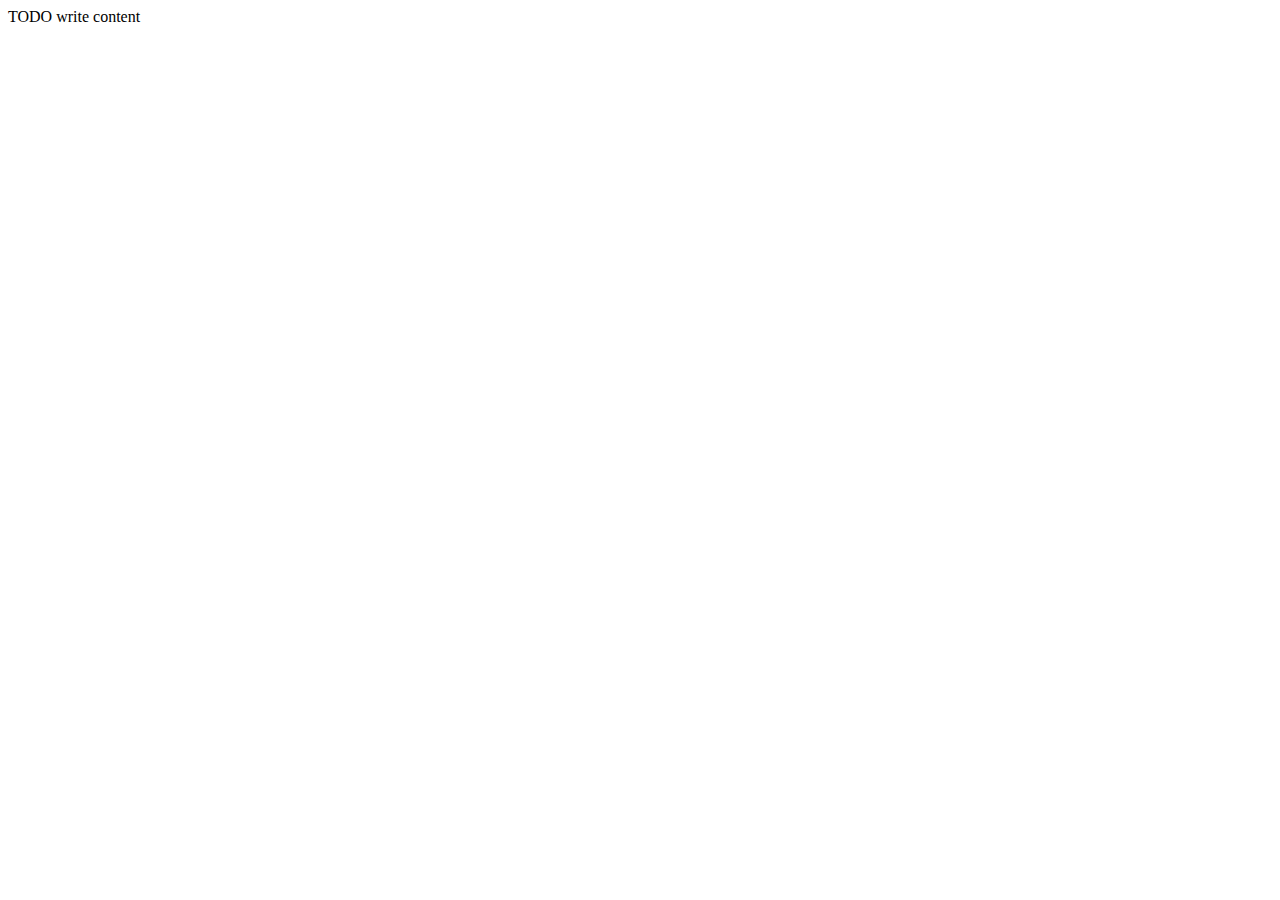
==== web/index.html @ 9f18c5f5 "Initial commit" ====
<!DOCTYPE html>
<!--
To change this license header, choose License Headers in Project Properties.
To change this template file, choose Tools | Templates
and open the template in the editor.
-->
<html>
    <head>
        <title>TODO supply a title</title>
        <meta charset="UTF-8">
        <meta name="viewport" content="width=device-width, initial-scale=1.0">
    </head>
    <body>
        <div>TODO write content</div>
    </body>
</html>
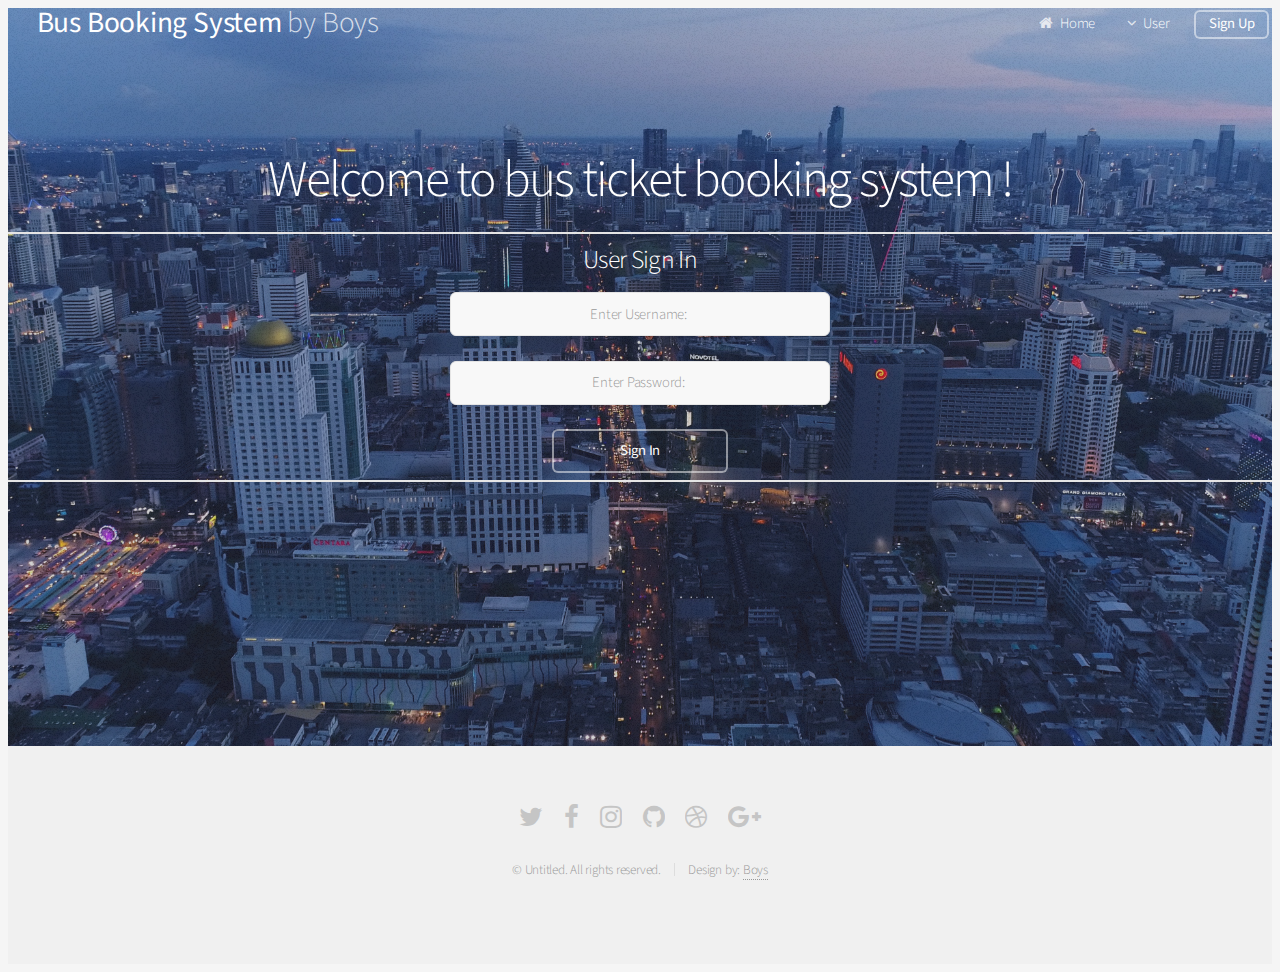
==== commit 1be0ab76: "+ login utk user and admin" ====
--- a/web/index.html
+++ b/web/index.html
@@ -1,16 +1,79 @@
-<!DOCTYPE html>
-<!--
-To change this license header, choose License Headers in Project Properties.
-To change this template file, choose Tools | Templates
-and open the template in the editor.
--->
+
 <html>
-    <head>
-        <title>TODO supply a title</title>
-        <meta charset="UTF-8">
-        <meta name="viewport" content="width=device-width, initial-scale=1.0">
-    </head>
-    <body>
-        <div>TODO write content</div>
-    </body>
+	<head>
+		<title>Bus Ticket Online</title>
+		<meta charset="utf-8" />
+		<meta name="viewport" content="width=device-width, initial-scale=1" />
+		<!--[if lte IE 8]><script src="alpha/js/ie/html5shiv.js"></script><![endif]-->
+		<link rel="stylesheet" href="alpha/css/main.css" />
+		<!--[if lte IE 8]><link rel="stylesheet" href="alpha/css/ie8.css" /><![endif]-->
+	</head>
+	<body class="landing">
+		<div id="page-wrapper">
+
+			<!-- Header -->
+				<header id="header" class="alt">
+					<h1><a href="index.html">Bus Booking System</a> by Boys</h1>
+					<nav id="nav">
+						<ul>
+							<li><a class="icon fa-home" href="index.html">Home</a></li>
+							<li>
+								<a href="#" class="icon fa-angle-down">User</a>
+								<ul>
+									<li><a href="index.html">User</a></li>
+									<li><a href="AdminHomePage.jsp">Admin</a></li>
+								</ul>
+							</li>
+							<li><a href="UserSignUp.html" class="button">Sign Up</a></li>
+						</ul>
+					</nav>
+				</header>
+
+			<!-- Banner -->
+				<section id="banner">
+					<h2>Welcome to bus ticket booking system !</h2>
+					<hr>
+						<h3>User Sign In</h3>
+						<form method="post" action="UserLogin">
+							<div>
+								<div>
+									<input type="text" name="username" id="username" value="" placeholder="Enter Username: " />
+								</div>
+								<br>
+								<div>
+									<input type="password" name="password" id="password" value="" placeholder="Enter Password: " />
+								</div>
+								<div>
+								<br>
+								<input type="submit" class="button" value="Sign In"/>
+								</div>
+							</div>
+						</form>
+					<hr>
+				</section>
+			<!-- Footer -->
+				<footer id="footer">
+					<ul class="icons">
+						<li><a href="#" class="icon fa-twitter"><span class="label">Twitter</span></a></li>
+						<li><a href="#" class="icon fa-facebook"><span class="label">Facebook</span></a></li>
+						<li><a href="#" class="icon fa-instagram"><span class="label">Instagram</span></a></li>
+						<li><a href="#" class="icon fa-github"><span class="label">Github</span></a></li>
+						<li><a href="#" class="icon fa-dribbble"><span class="label">Dribbble</span></a></li>
+						<li><a href="#" class="icon fa-google-plus"><span class="label">Google+</span></a></li>
+					</ul>
+					<ul class="copyright">
+						<li>&copy; Untitled. All rights reserved.</li><li>Design by: <a href="HomePage.html">Boys</a></li>
+					</ul>
+				</footer>
+		<!-- Scripts -->
+			<script src="alpha/js/jquery.min.js"></script>
+			<script src="alpha/js/jquery.dropotron.min.js"></script>
+			<script src="alpha/js/jquery.scrollgress.min.js"></script>
+			<script src="alpha/js/skel.min.js"></script>
+			<script src="alpha/js/util.js"></script>
+			<!--[if lte IE 8]><script src="assets/js/ie/respond.min.js"></script><![endif]-->
+			<script src="alpha/js/main.js"></script>
+
+	</body>
 </html>
+
--- a/web/alpha/css/main.css
+++ b/web/alpha/css/main.css
@@ -0,0 +1,3838 @@
+@import url("font-awesome.min.css");
+@import url("https://fonts.googleapis.com/css?family=Source+Sans+Pro:300,400,300italic,400italic");
+
+/*
+	Alpha by HTML5 UP
+	html5up.net | @ajlkn
+	Free for personal and commercial use under the CCA 3.0 license (html5up.net/license)
+*/
+
+.button1{
+    color:#FFFFFF;
+    height:40px;
+    line-height:40px;
+    text-align:center;
+    font-size:14px;
+    display:inline-block;
+    margin:0px 5px 10px 5px;
+    padding:0px 20px 0px 20px;
+}
+.button-round{border-radius:40px; padding-bottom:38px;}
+.button-light{background-color:#7f8c8d; border:solid 2px #7f8c8d;}
+.button-light-3d{border:none!important; border-bottom:solid 5px #5b6667!important; padding:0px 22px;}
+
+.icad {
+border-collapse: collapse;
+margin:0 auto;
+font-family: "Lato","sans-serif";
+width: 100%;}
+
+.icadtd {
+border: solid #fff;				/* added border color inside the border attribute */
+text-align: center;
+width: 10em;
+border-width: 0.2em;				/* added border width as a separate attribute */
+padding: 1em; 			}
+
+
+.icadth {
+border: 0.2em solid;				/* added border width inside the border attribute */
+text-align: center;
+width: 10em;
+padding: 1em;
+border-color: #fff;
+background-color: #e8503a;
+color: white;	}		/* added border color as a separate attribute */
+
+
+.icadtr {
+height: 1em;	}
+
+table tr:nth-child(even) {		      /* added all even rows a #eee color  */
+       background-color: #eee;		}
+
+table tr:nth-child(odd) {		     /* added all odd rows a #fff color  */
+background-color:#fff;		}
+
+/* Reset */
+
+	html, body, div, span, applet, object, iframe, h1, h2, h4, h5, h6, p, blockquote, pre, a, abbr, acronym, address, big, cite, code, del, dfn, em, img, ins, kbd, q, s, samp, small, strike, strong, sub, sup, tt, var, b, u, i, center, dl, dt, dd, ol, ul, li, fieldset, form, label, legend, , caption, tbody, tfoot, thead, tr, th, td, article, aside, canvas, details, embed, figure, figcaption, footer, header, hgroup, menu, nav, output, ruby, section, summary, time, mark, audio, video {
+		margin: 0;
+		padding: 0;
+		border: 0;
+		font-size: 100%;
+		font: inherit;
+		vertical-align: baseline;
+
+	}
+
+
+	article, aside, details, figcaption, figure, footer, header, hgroup, menu, nav, section {
+		display: block;
+	}
+
+	body {
+		line-height: 1;
+	}
+
+	ol, ul {
+		list-style: none;
+	}
+
+	blockquote, q {
+		quotes: none;
+	}
+
+	blockquote:before, blockquote:after, q:before, q:after {
+		content: '';
+		content: none;
+	}
+
+	table {
+		border-collapse: collapse;
+		border-spacing: 0;
+	}
+
+	body {
+		-webkit-text-size-adjust: none;
+	}
+
+/* Box Model */
+
+	*, *:before, *:after {
+		-moz-box-sizing: border-box;
+		-webkit-box-sizing: border-box;
+		box-sizing: border-box;
+	}
+
+/* Containers */
+
+	.icad-container form,
+	.icad-container form div {
+		display: inline-block;
+	}
+
+
+	.container {
+		margin-left: auto;
+		margin-right: auto;
+	}
+
+	.container.\31 25\25 {
+		width: 100%;
+		max-width: 75em;
+		min-width: 60em;
+	}
+
+	.container.\37 5\25 {
+		width: 45em;
+	}
+
+	.container.\35 0\25 {
+		width: 30em;
+	}
+
+	.container.\32 5\25 {
+		width: 15em;
+	}
+
+	.container {
+		width: 60em;
+	}
+
+	@media screen and (max-width: 1680px) {
+
+		.container.\31 25\25 {
+			width: 100%;
+			max-width: 75em;
+			min-width: 60em;
+		}
+
+		.container.\37 5\25 {
+			width: 45em;
+		}
+
+		.container.\35 0\25 {
+			width: 30em;
+		}
+
+		.container.\32 5\25 {
+			width: 15em;
+		}
+
+		.container {
+			width: 60em;
+		}
+
+	}
+
+	@media screen and (max-width: 1280px) {
+
+		.container.\31 25\25 {
+			width: 100%;
+			max-width: 75em;
+			min-width: 60em;
+		}
+
+		.container.\37 5\25 {
+			width: 45em;
+		}
+
+		.container.\35 0\25 {
+			width: 30em;
+		}
+
+		.container.\32 5\25 {
+			width: 15em;
+		}
+
+		.container {
+			width: 60em;
+		}
+
+	}
+
+	@media screen and (max-width: 980px) {
+
+		.container.\31 25\25 {
+			width: 100%;
+			max-width: 112.5%;
+			min-width: 90%;
+		}
+
+		.container.\37 5\25 {
+			width: 67.5%;
+		}
+
+		.container.\35 0\25 {
+			width: 45%;
+		}
+
+		.container.\32 5\25 {
+			width: 22.5%;
+		}
+
+		.container {
+			width: 90%;
+		}
+
+	}
+
+	@media screen and (max-width: 840px) {
+
+		.container.\31 25\25 {
+			width: 100%;
+			max-width: 112.5%;
+			min-width: 90%;
+		}
+
+		.container.\37 5\25 {
+			width: 67.5%;
+		}
+
+		.container.\35 0\25 {
+			width: 45%;
+		}
+
+		.container.\32 5\25 {
+			width: 22.5%;
+		}
+
+		.container {
+			width: 90% !important;
+		}
+
+	}
+
+	@media screen and (max-width: 736px) {
+
+		.container.\31 25\25 {
+			width: 100%;
+			max-width: 125%;
+			min-width: 100%;
+		}
+
+		.container.\37 5\25 {
+			width: 75%;
+		}
+
+		.container.\35 0\25 {
+			width: 50%;
+		}
+
+		.container.\32 5\25 {
+			width: 25%;
+		}
+
+		.container {
+			width: 100% !important;
+		}
+
+	}
+
+	@media screen and (max-width: 480px) {
+
+		.container.\31 25\25 {
+			width: 100%;
+			max-width: 125%;
+			min-width: 100%;
+		}
+
+		.container.\37 5\25 {
+			width: 75%;
+		}
+
+		.container.\35 0\25 {
+			width: 50%;
+		}
+
+		.container.\32 5\25 {
+			width: 25%;
+		}
+
+		.container {
+			width: 100% !important;
+		}
+
+	}
+
+/* Grid */
+
+	.row {
+		border-bottom: solid 1px transparent;
+		-moz-box-sizing: border-box;
+		-webkit-box-sizing: border-box;
+		box-sizing: border-box;
+	}
+
+	.row > * {
+		float: left;
+		-moz-box-sizing: border-box;
+		-webkit-box-sizing: border-box;
+		box-sizing: border-box;
+	}
+
+	.row:after, .row:before {
+		content: '';
+		display: block;
+		clear: both;
+		height: 0;
+	}
+
+	.row.uniform > * > :first-child {
+		margin-top: 0;
+	}
+
+	.row.uniform > * > :last-child {
+		margin-bottom: 0;
+	}
+
+	.row.\30 \25 > * {
+		padding: 0 0 0 0em;
+	}
+
+	.row.\30 \25 {
+		margin: 0 0 -1px 0em;
+	}
+
+	.row.uniform.\30 \25 > * {
+		padding: 0em 0 0 0em;
+	}
+
+	.row.uniform.\30 \25 {
+		margin: 0em 0 -1px 0em;
+	}
+
+	.row > * {
+		padding: 0 0 0 2em;
+	}
+
+	.row {
+		margin: 0 0 -1px -2em;
+	}
+
+	.row.uniform > * {
+		padding: 2em 0 0 2em;
+	}
+
+	.row.uniform {
+		margin: -2em 0 -1px -2em;
+	}
+
+	.row.\32 00\25 > * {
+		padding: 0 0 0 4em;
+	}
+
+	.row.\32 00\25 {
+		margin: 0 0 -1px -4em;
+	}
+
+	.row.uniform.\32 00\25 > * {
+		padding: 4em 0 0 4em;
+	}
+
+	.row.uniform.\32 00\25 {
+		margin: -4em 0 -1px -4em;
+	}
+
+	.row.\31 50\25 > * {
+		padding: 0 0 0 3em;
+	}
+
+	.row.\31 50\25 {
+		margin: 0 0 -1px -3em;
+	}
+
+	.row.uniform.\31 50\25 > * {
+		padding: 3em 0 0 3em;
+	}
+
+	.row.uniform.\31 50\25 {
+		margin: -3em 0 -1px -3em;
+	}
+
+	.row.\35 0\25 > * {
+		padding: 0 0 0 1em;
+	}
+
+	.row.\35 0\25 {
+		margin: 0 0 -1px -1em;
+	}
+
+	.row.uniform.\35 0\25 > * {
+		padding: 1em 0 0 1em;
+	}
+
+	.row.uniform.\35 0\25 {
+		margin: -1em 0 -1px -1em;
+	}
+
+	.row.\32 5\25 > * {
+		padding: 0 0 0 0.5em;
+	}
+
+	.row.\32 5\25 {
+		margin: 0 0 -1px -0.5em;
+	}
+
+	.row.uniform.\32 5\25 > * {
+		padding: 0.5em 0 0 0.5em;
+	}
+
+	.row.uniform.\32 5\25 {
+		margin: -0.5em 0 -1px -0.5em;
+	}
+
+	.\31 2u, .\31 2u\24 {
+		width: 100%;
+		clear: none;
+		margin-left: 0;
+	}
+
+	.\31 1u, .\31 1u\24 {
+		width: 91.6666666667%;
+		clear: none;
+		margin-left: 0;
+	}
+
+	.\31 0u, .\31 0u\24 {
+		width: 83.3333333333%;
+		clear: none;
+		margin-left: 0;
+	}
+
+	.\39 u, .\39 u\24 {
+		width: 75%;
+		clear: none;
+		margin-left: 0;
+	}
+
+	.\38 u, .\38 u\24 {
+		width: 66.6666666667%;
+		clear: none;
+		margin-left: 0;
+	}
+
+	.\37 u, .\37 u\24 {
+		width: 58.3333333333%;
+		clear: none;
+		margin-left: 0;
+	}
+
+	.\36 u, .\36 u\24 {
+		width: 50%;
+		clear: none;
+		margin-left: 0;
+	}
+
+	.\35 u, .\35 u\24 {
+		width: 41.6666666667%;
+		clear: none;
+		margin-left: 0;
+	}
+
+	.\34 u, .\34 u\24 {
+		width: 33.3333333333%;
+		clear: none;
+		margin-left: 0;
+	}
+
+	.\33 u, .\33 u\24 {
+		width: 25%;
+		clear: none;
+		margin-left: 0;
+	}
+
+	.\32 u, .\32 u\24 {
+		width: 16.6666666667%;
+		clear: none;
+		margin-left: 0;
+	}
+
+	.\31 u, .\31 u\24 {
+		width: 8.3333333333%;
+		clear: none;
+		margin-left: 0;
+	}
+
+	.\31 2u\24 + *,
+	.\31 1u\24 + *,
+	.\31 0u\24 + *,
+	.\39 u\24 + *,
+	.\38 u\24 + *,
+	.\37 u\24 + *,
+	.\36 u\24 + *,
+	.\35 u\24 + *,
+	.\34 u\24 + *,
+	.\33 u\24 + *,
+	.\32 u\24 + *,
+	.\31 u\24 + * {
+		clear: left;
+	}
+
+	.\-11u {
+		margin-left: 91.66667%;
+	}
+
+	.\-10u {
+		margin-left: 83.33333%;
+	}
+
+	.\-9u {
+		margin-left: 75%;
+	}
+
+	.\-8u {
+		margin-left: 66.66667%;
+	}
+
+	.\-7u {
+		margin-left: 58.33333%;
+	}
+
+	.\-6u {
+		margin-left: 50%;
+	}
+
+	.\-5u {
+		margin-left: 41.66667%;
+	}
+
+	.\-4u {
+		margin-left: 33.33333%;
+	}
+
+	.\-3u {
+		margin-left: 25%;
+	}
+
+	.\-2u {
+		margin-left: 16.66667%;
+	}
+
+	.\-1u {
+		margin-left: 8.33333%;
+	}
+
+	@media screen and (max-width: 1680px) {
+
+		.row > * {
+			padding: 0 0 0 2em;
+		}
+
+		.row {
+			margin: 0 0 -1px -2em;
+		}
+
+		.row.uniform > * {
+			padding: 2em 0 0 2em;
+		}
+
+		.row.uniform {
+			margin: -2em 0 -1px -2em;
+		}
+
+		.row.\32 00\25 > * {
+			padding: 0 0 0 4em;
+		}
+
+		.row.\32 00\25 {
+			margin: 0 0 -1px -4em;
+		}
+
+		.row.uniform.\32 00\25 > * {
+			padding: 4em 0 0 4em;
+		}
+
+		.row.uniform.\32 00\25 {
+			margin: -4em 0 -1px -4em;
+		}
+
+		.row.\31 50\25 > * {
+			padding: 0 0 0 3em;
+		}
+
+		.row.\31 50\25 {
+			margin: 0 0 -1px -3em;
+		}
+
+		.row.uniform.\31 50\25 > * {
+			padding: 3em 0 0 3em;
+		}
+
+		.row.uniform.\31 50\25 {
+			margin: -3em 0 -1px -3em;
+		}
+
+		.row.\35 0\25 > * {
+			padding: 0 0 0 1em;
+		}
+
+		.row.\35 0\25 {
+			margin: 0 0 -1px -1em;
+		}
+
+		.row.uniform.\35 0\25 > * {
+			padding: 1em 0 0 1em;
+		}
+
+		.row.uniform.\35 0\25 {
+			margin: -1em 0 -1px -1em;
+		}
+
+		.row.\32 5\25 > * {
+			padding: 0 0 0 0.5em;
+		}
+
+		.row.\32 5\25 {
+			margin: 0 0 -1px -0.5em;
+		}
+
+		.row.uniform.\32 5\25 > * {
+			padding: 0.5em 0 0 0.5em;
+		}
+
+		.row.uniform.\32 5\25 {
+			margin: -0.5em 0 -1px -0.5em;
+		}
+
+		.\31 2u\28wide\29, .\31 2u\24\28wide\29 {
+			width: 100%;
+			clear: none;
+			margin-left: 0;
+		}
+
+		.\31 1u\28wide\29, .\31 1u\24\28wide\29 {
+			width: 91.6666666667%;
+			clear: none;
+			margin-left: 0;
+		}
+
+		.\31 0u\28wide\29, .\31 0u\24\28wide\29 {
+			width: 83.3333333333%;
+			clear: none;
+			margin-left: 0;
+		}
+
+		.\39 u\28wide\29, .\39 u\24\28wide\29 {
+			width: 75%;
+			clear: none;
+			margin-left: 0;
+		}
+
+		.\38 u\28wide\29, .\38 u\24\28wide\29 {
+			width: 66.6666666667%;
+			clear: none;
+			margin-left: 0;
+		}
+
+		.\37 u\28wide\29, .\37 u\24\28wide\29 {
+			width: 58.3333333333%;
+			clear: none;
+			margin-left: 0;
+		}
+
+		.\36 u\28wide\29, .\36 u\24\28wide\29 {
+			width: 50%;
+			clear: none;
+			margin-left: 0;
+		}
+
+		.\35 u\28wide\29, .\35 u\24\28wide\29 {
+			width: 41.6666666667%;
+			clear: none;
+			margin-left: 0;
+		}
+
+		.\34 u\28wide\29, .\34 u\24\28wide\29 {
+			width: 33.3333333333%;
+			clear: none;
+			margin-left: 0;
+		}
+
+		.\33 u\28wide\29, .\33 u\24\28wide\29 {
+			width: 25%;
+			clear: none;
+			margin-left: 0;
+		}
+
+		.\32 u\28wide\29, .\32 u\24\28wide\29 {
+			width: 16.6666666667%;
+			clear: none;
+			margin-left: 0;
+		}
+
+		.\31 u\28wide\29, .\31 u\24\28wide\29 {
+			width: 8.3333333333%;
+			clear: none;
+			margin-left: 0;
+		}
+
+		.\31 2u\24\28wide\29 + *,
+		.\31 1u\24\28wide\29 + *,
+		.\31 0u\24\28wide\29 + *,
+		.\39 u\24\28wide\29 + *,
+		.\38 u\24\28wide\29 + *,
+		.\37 u\24\28wide\29 + *,
+		.\36 u\24\28wide\29 + *,
+		.\35 u\24\28wide\29 + *,
+		.\34 u\24\28wide\29 + *,
+		.\33 u\24\28wide\29 + *,
+		.\32 u\24\28wide\29 + *,
+		.\31 u\24\28wide\29 + * {
+			clear: left;
+		}
+
+		.\-11u\28wide\29 {
+			margin-left: 91.66667%;
+		}
+
+		.\-10u\28wide\29 {
+			margin-left: 83.33333%;
+		}
+
+		.\-9u\28wide\29 {
+			margin-left: 75%;
+		}
+
+		.\-8u\28wide\29 {
+			margin-left: 66.66667%;
+		}
+
+		.\-7u\28wide\29 {
+			margin-left: 58.33333%;
+		}
+
+		.\-6u\28wide\29 {
+			margin-left: 50%;
+		}
+
+		.\-5u\28wide\29 {
+			margin-left: 41.66667%;
+		}
+
+		.\-4u\28wide\29 {
+			margin-left: 33.33333%;
+		}
+
+		.\-3u\28wide\29 {
+			margin-left: 25%;
+		}
+
+		.\-2u\28wide\29 {
+			margin-left: 16.66667%;
+		}
+
+		.\-1u\28wide\29 {
+			margin-left: 8.33333%;
+		}
+
+	}
+
+	@media screen and (max-width: 1280px) {
+
+		.row > * {
+			padding: 0 0 0 2em;
+		}
+
+		.row {
+			margin: 0 0 -1px -2em;
+		}
+
+		.row.uniform > * {
+			padding: 2em 0 0 2em;
+		}
+
+		.row.uniform {
+			margin: -2em 0 -1px -2em;
+		}
+
+		.row.\32 00\25 > * {
+			padding: 0 0 0 4em;
+		}
+
+		.row.\32 00\25 {
+			margin: 0 0 -1px -4em;
+		}
+
+		.row.uniform.\32 00\25 > * {
+			padding: 4em 0 0 4em;
+		}
+
+		.row.uniform.\32 00\25 {
+			margin: -4em 0 -1px -4em;
+		}
+
+		.row.\31 50\25 > * {
+			padding: 0 0 0 3em;
+		}
+
+		.row.\31 50\25 {
+			margin: 0 0 -1px -3em;
+		}
+
+		.row.uniform.\31 50\25 > * {
+			padding: 3em 0 0 3em;
+		}
+
+		.row.uniform.\31 50\25 {
+			margin: -3em 0 -1px -3em;
+		}
+
+		.row.\35 0\25 > * {
+			padding: 0 0 0 1em;
+		}
+
+		.row.\35 0\25 {
+			margin: 0 0 -1px -1em;
+		}
+
+		.row.uniform.\35 0\25 > * {
+			padding: 1em 0 0 1em;
+		}
+
+		.row.uniform.\35 0\25 {
+			margin: -1em 0 -1px -1em;
+		}
+
+		.row.\32 5\25 > * {
+			padding: 0 0 0 0.5em;
+		}
+
+		.row.\32 5\25 {
+			margin: 0 0 -1px -0.5em;
+		}
+
+		.row.uniform.\32 5\25 > * {
+			padding: 0.5em 0 0 0.5em;
+		}
+
+		.row.uniform.\32 5\25 {
+			margin: -0.5em 0 -1px -0.5em;
+		}
+
+		.\31 2u\28normal\29, .\31 2u\24\28normal\29 {
+			width: 100%;
+			clear: none;
+			margin-left: 0;
+		}
+
+		.\31 1u\28normal\29, .\31 1u\24\28normal\29 {
+			width: 91.6666666667%;
+			clear: none;
+			margin-left: 0;
+		}
+
+		.\31 0u\28normal\29, .\31 0u\24\28normal\29 {
+			width: 83.3333333333%;
+			clear: none;
+			margin-left: 0;
+		}
+
+		.\39 u\28normal\29, .\39 u\24\28normal\29 {
+			width: 75%;
+			clear: none;
+			margin-left: 0;
+		}
+
+		.\38 u\28normal\29, .\38 u\24\28normal\29 {
+			width: 66.6666666667%;
+			clear: none;
+			margin-left: 0;
+		}
+
+		.\37 u\28normal\29, .\37 u\24\28normal\29 {
+			width: 58.3333333333%;
+			clear: none;
+			margin-left: 0;
+		}
+
+		.\36 u\28normal\29, .\36 u\24\28normal\29 {
+			width: 50%;
+			clear: none;
+			margin-left: 0;
+		}
+
+		.\35 u\28normal\29, .\35 u\24\28normal\29 {
+			width: 41.6666666667%;
+			clear: none;
+			margin-left: 0;
+		}
+
+		.\34 u\28normal\29, .\34 u\24\28normal\29 {
+			width: 33.3333333333%;
+			clear: none;
+			margin-left: 0;
+		}
+
+		.\33 u\28normal\29, .\33 u\24\28normal\29 {
+			width: 25%;
+			clear: none;
+			margin-left: 0;
+		}
+
+		.\32 u\28normal\29, .\32 u\24\28normal\29 {
+			width: 16.6666666667%;
+			clear: none;
+			margin-left: 0;
+		}
+
+		.\31 u\28normal\29, .\31 u\24\28normal\29 {
+			width: 8.3333333333%;
+			clear: none;
+			margin-left: 0;
+		}
+
+		.\31 2u\24\28normal\29 + *,
+		.\31 1u\24\28normal\29 + *,
+		.\31 0u\24\28normal\29 + *,
+		.\39 u\24\28normal\29 + *,
+		.\38 u\24\28normal\29 + *,
+		.\37 u\24\28normal\29 + *,
+		.\36 u\24\28normal\29 + *,
+		.\35 u\24\28normal\29 + *,
+		.\34 u\24\28normal\29 + *,
+		.\33 u\24\28normal\29 + *,
+		.\32 u\24\28normal\29 + *,
+		.\31 u\24\28normal\29 + * {
+			clear: left;
+		}
+
+		.\-11u\28normal\29 {
+			margin-left: 91.66667%;
+		}
+
+		.\-10u\28normal\29 {
+			margin-left: 83.33333%;
+		}
+
+		.\-9u\28normal\29 {
+			margin-left: 75%;
+		}
+
+		.\-8u\28normal\29 {
+			margin-left: 66.66667%;
+		}
+
+		.\-7u\28normal\29 {
+			margin-left: 58.33333%;
+		}
+
+		.\-6u\28normal\29 {
+			margin-left: 50%;
+		}
+
+		.\-5u\28normal\29 {
+			margin-left: 41.66667%;
+		}
+
+		.\-4u\28normal\29 {
+			margin-left: 33.33333%;
+		}
+
+		.\-3u\28normal\29 {
+			margin-left: 25%;
+		}
+
+		.\-2u\28normal\29 {
+			margin-left: 16.66667%;
+		}
+
+		.\-1u\28normal\29 {
+			margin-left: 8.33333%;
+		}
+
+	}
+
+	@media screen and (max-width: 980px) {
+
+		.row > * {
+			padding: 0 0 0 2em;
+		}
+
+		.row {
+			margin: 0 0 -1px -2em;
+		}
+
+		.row.uniform > * {
+			padding: 2em 0 0 2em;
+		}
+
+		.row.uniform {
+			margin: -2em 0 -1px -2em;
+		}
+
+		.row.\32 00\25 > * {
+			padding: 0 0 0 4em;
+		}
+
+		.row.\32 00\25 {
+			margin: 0 0 -1px -4em;
+		}
+
+		.row.uniform.\32 00\25 > * {
+			padding: 4em 0 0 4em;
+		}
+
+		.row.uniform.\32 00\25 {
+			margin: -4em 0 -1px -4em;
+		}
+
+		.row.\31 50\25 > * {
+			padding: 0 0 0 3em;
+		}
+
+		.row.\31 50\25 {
+			margin: 0 0 -1px -3em;
+		}
+
+		.row.uniform.\31 50\25 > * {
+			padding: 3em 0 0 3em;
+		}
+
+		.row.uniform.\31 50\25 {
+			margin: -3em 0 -1px -3em;
+		}
+
+		.row.\35 0\25 > * {
+			padding: 0 0 0 1em;
+		}
+
+		.row.\35 0\25 {
+			margin: 0 0 -1px -1em;
+		}
+
+		.row.uniform.\35 0\25 > * {
+			padding: 1em 0 0 1em;
+		}
+
+		.row.uniform.\35 0\25 {
+			margin: -1em 0 -1px -1em;
+		}
+
+		.row.\32 5\25 > * {
+			padding: 0 0 0 0.5em;
+		}
+
+		.row.\32 5\25 {
+			margin: 0 0 -1px -0.5em;
+		}
+
+		.row.uniform.\32 5\25 > * {
+			padding: 0.5em 0 0 0.5em;
+		}
+
+		.row.uniform.\32 5\25 {
+			margin: -0.5em 0 -1px -0.5em;
+		}
+
+		.\31 2u\28narrow\29, .\31 2u\24\28narrow\29 {
+			width: 100%;
+			clear: none;
+			margin-left: 0;
+		}
+
+		.\31 1u\28narrow\29, .\31 1u\24\28narrow\29 {
+			width: 91.6666666667%;
+			clear: none;
+			margin-left: 0;
+		}
+
+		.\31 0u\28narrow\29, .\31 0u\24\28narrow\29 {
+			width: 83.3333333333%;
+			clear: none;
+			margin-left: 0;
+		}
+
+		.\39 u\28narrow\29, .\39 u\24\28narrow\29 {
+			width: 75%;
+			clear: none;
+			margin-left: 0;
+		}
+
+		.\38 u\28narrow\29, .\38 u\24\28narrow\29 {
+			width: 66.6666666667%;
+			clear: none;
+			margin-left: 0;
+		}
+
+		.\37 u\28narrow\29, .\37 u\24\28narrow\29 {
+			width: 58.3333333333%;
+			clear: none;
+			margin-left: 0;
+		}
+
+		.\36 u\28narrow\29, .\36 u\24\28narrow\29 {
+			width: 50%;
+			clear: none;
+			margin-left: 0;
+		}
+
+		.\35 u\28narrow\29, .\35 u\24\28narrow\29 {
+			width: 41.6666666667%;
+			clear: none;
+			margin-left: 0;
+		}
+
+		.\34 u\28narrow\29, .\34 u\24\28narrow\29 {
+			width: 33.3333333333%;
+			clear: none;
+			margin-left: 0;
+		}
+
+		.\33 u\28narrow\29, .\33 u\24\28narrow\29 {
+			width: 25%;
+			clear: none;
+			margin-left: 0;
+		}
+
+		.\32 u\28narrow\29, .\32 u\24\28narrow\29 {
+			width: 16.6666666667%;
+			clear: none;
+			margin-left: 0;
+		}
+
+		.\31 u\28narrow\29, .\31 u\24\28narrow\29 {
+			width: 8.3333333333%;
+			clear: none;
+			margin-left: 0;
+		}
+
+		.\31 2u\24\28narrow\29 + *,
+		.\31 1u\24\28narrow\29 + *,
+		.\31 0u\24\28narrow\29 + *,
+		.\39 u\24\28narrow\29 + *,
+		.\38 u\24\28narrow\29 + *,
+		.\37 u\24\28narrow\29 + *,
+		.\36 u\24\28narrow\29 + *,
+		.\35 u\24\28narrow\29 + *,
+		.\34 u\24\28narrow\29 + *,
+		.\33 u\24\28narrow\29 + *,
+		.\32 u\24\28narrow\29 + *,
+		.\31 u\24\28narrow\29 + * {
+			clear: left;
+		}
+
+		.\-11u\28narrow\29 {
+			margin-left: 91.66667%;
+		}
+
+		.\-10u\28narrow\29 {
+			margin-left: 83.33333%;
+		}
+
+		.\-9u\28narrow\29 {
+			margin-left: 75%;
+		}
+
+		.\-8u\28narrow\29 {
+			margin-left: 66.66667%;
+		}
+
+		.\-7u\28narrow\29 {
+			margin-left: 58.33333%;
+		}
+
+		.\-6u\28narrow\29 {
+			margin-left: 50%;
+		}
+
+		.\-5u\28narrow\29 {
+			margin-left: 41.66667%;
+		}
+
+		.\-4u\28narrow\29 {
+			margin-left: 33.33333%;
+		}
+
+		.\-3u\28narrow\29 {
+			margin-left: 25%;
+		}
+
+		.\-2u\28narrow\29 {
+			margin-left: 16.66667%;
+		}
+
+		.\-1u\28narrow\29 {
+			margin-left: 8.33333%;
+		}
+
+	}
+
+	@media screen and (max-width: 840px) {
+
+		.row > * {
+			padding: 0 0 0 2em;
+		}
+
+		.row {
+			margin: 0 0 -1px -2em;
+		}
+
+		.row.uniform > * {
+			padding: 2em 0 0 2em;
+		}
+
+		.row.uniform {
+			margin: -2em 0 -1px -2em;
+		}
+
+		.row.\32 00\25 > * {
+			padding: 0 0 0 4em;
+		}
+
+		.row.\32 00\25 {
+			margin: 0 0 -1px -4em;
+		}
+
+		.row.uniform.\32 00\25 > * {
+			padding: 4em 0 0 4em;
+		}
+
+		.row.uniform.\32 00\25 {
+			margin: -4em 0 -1px -4em;
+		}
+
+		.row.\31 50\25 > * {
+			padding: 0 0 0 3em;
+		}
+
+		.row.\31 50\25 {
+			margin: 0 0 -1px -3em;
+		}
+
+		.row.uniform.\31 50\25 > * {
+			padding: 3em 0 0 3em;
+		}
+
+		.row.uniform.\31 50\25 {
+			margin: -3em 0 -1px -3em;
+		}
+
+		.row.\35 0\25 > * {
+			padding: 0 0 0 1em;
+		}
+
+		.row.\35 0\25 {
+			margin: 0 0 -1px -1em;
+		}
+
+		.row.uniform.\35 0\25 > * {
+			padding: 1em 0 0 1em;
+		}
+
+		.row.uniform.\35 0\25 {
+			margin: -1em 0 -1px -1em;
+		}
+
+		.row.\32 5\25 > * {
+			padding: 0 0 0 0.5em;
+		}
+
+		.row.\32 5\25 {
+			margin: 0 0 -1px -0.5em;
+		}
+
+		.row.uniform.\32 5\25 > * {
+			padding: 0.5em 0 0 0.5em;
+		}
+
+		.row.uniform.\32 5\25 {
+			margin: -0.5em 0 -1px -0.5em;
+		}
+
+		.\31 2u\28narrower\29, .\31 2u\24\28narrower\29 {
+			width: 100%;
+			clear: none;
+			margin-left: 0;
+		}
+
+		.\31 1u\28narrower\29, .\31 1u\24\28narrower\29 {
+			width: 91.6666666667%;
+			clear: none;
+			margin-left: 0;
+		}
+
+		.\31 0u\28narrower\29, .\31 0u\24\28narrower\29 {
+			width: 83.3333333333%;
+			clear: none;
+			margin-left: 0;
+		}
+
+		.\39 u\28narrower\29, .\39 u\24\28narrower\29 {
+			width: 75%;
+			clear: none;
+			margin-left: 0;
+		}
+
+		.\38 u\28narrower\29, .\38 u\24\28narrower\29 {
+			width: 66.6666666667%;
+			clear: none;
+			margin-left: 0;
+		}
+
+		.\37 u\28narrower\29, .\37 u\24\28narrower\29 {
+			width: 58.3333333333%;
+			clear: none;
+			margin-left: 0;
+		}
+
+		.\36 u\28narrower\29, .\36 u\24\28narrower\29 {
+			width: 50%;
+			clear: none;
+			margin-left: 0;
+		}
+
+		.\35 u\28narrower\29, .\35 u\24\28narrower\29 {
+			width: 41.6666666667%;
+			clear: none;
+			margin-left: 0;
+		}
+
+		.\34 u\28narrower\29, .\34 u\24\28narrower\29 {
+			width: 33.3333333333%;
+			clear: none;
+			margin-left: 0;
+		}
+
+		.\33 u\28narrower\29, .\33 u\24\28narrower\29 {
+			width: 25%;
+			clear: none;
+			margin-left: 0;
+		}
+
+		.\32 u\28narrower\29, .\32 u\24\28narrower\29 {
+			width: 16.6666666667%;
+			clear: none;
+			margin-left: 0;
+		}
+
+		.\31 u\28narrower\29, .\31 u\24\28narrower\29 {
+			width: 8.3333333333%;
+			clear: none;
+			margin-left: 0;
+		}
+
+		.\31 2u\24\28narrower\29 + *,
+		.\31 1u\24\28narrower\29 + *,
+		.\31 0u\24\28narrower\29 + *,
+		.\39 u\24\28narrower\29 + *,
+		.\38 u\24\28narrower\29 + *,
+		.\37 u\24\28narrower\29 + *,
+		.\36 u\24\28narrower\29 + *,
+		.\35 u\24\28narrower\29 + *,
+		.\34 u\24\28narrower\29 + *,
+		.\33 u\24\28narrower\29 + *,
+		.\32 u\24\28narrower\29 + *,
+		.\31 u\24\28narrower\29 + * {
+			clear: left;
+		}
+
+		.\-11u\28narrower\29 {
+			margin-left: 91.66667%;
+		}
+
+		.\-10u\28narrower\29 {
+			margin-left: 83.33333%;
+		}
+
+		.\-9u\28narrower\29 {
+			margin-left: 75%;
+		}
+
+		.\-8u\28narrower\29 {
+			margin-left: 66.66667%;
+		}
+
+		.\-7u\28narrower\29 {
+			margin-left: 58.33333%;
+		}
+
+		.\-6u\28narrower\29 {
+			margin-left: 50%;
+		}
+
+		.\-5u\28narrower\29 {
+			margin-left: 41.66667%;
+		}
+
+		.\-4u\28narrower\29 {
+			margin-left: 33.33333%;
+		}
+
+		.\-3u\28narrower\29 {
+			margin-left: 25%;
+		}
+
+		.\-2u\28narrower\29 {
+			margin-left: 16.66667%;
+		}
+
+		.\-1u\28narrower\29 {
+			margin-left: 8.33333%;
+		}
+
+	}
+
+	@media screen and (max-width: 736px) {
+
+		.row > * {
+			padding: 0 0 0 2em;
+		}
+
+		.row {
+			margin: 0 0 -1px -2em;
+		}
+
+		.row.uniform > * {
+			padding: 2em 0 0 2em;
+		}
+
+		.row.uniform {
+			margin: -2em 0 -1px -2em;
+		}
+
+		.row.\32 00\25 > * {
+			padding: 0 0 0 4em;
+		}
+
+		.row.\32 00\25 {
+			margin: 0 0 -1px -4em;
+		}
+
+		.row.uniform.\32 00\25 > * {
+			padding: 4em 0 0 4em;
+		}
+
+		.row.uniform.\32 00\25 {
+			margin: -4em 0 -1px -4em;
+		}
+
+		.row.\31 50\25 > * {
+			padding: 0 0 0 3em;
+		}
+
+		.row.\31 50\25 {
+			margin: 0 0 -1px -3em;
+		}
+
+		.row.uniform.\31 50\25 > * {
+			padding: 3em 0 0 3em;
+		}
+
+		.row.uniform.\31 50\25 {
+			margin: -3em 0 -1px -3em;
+		}
+
+		.row.\35 0\25 > * {
+			padding: 0 0 0 1em;
+		}
+
+		.row.\35 0\25 {
+			margin: 0 0 -1px -1em;
+		}
+
+		.row.uniform.\35 0\25 > * {
+			padding: 1em 0 0 1em;
+		}
+
+		.row.uniform.\35 0\25 {
+			margin: -1em 0 -1px -1em;
+		}
+
+		.row.\32 5\25 > * {
+			padding: 0 0 0 0.5em;
+		}
+
+		.row.\32 5\25 {
+			margin: 0 0 -1px -0.5em;
+		}
+
+		.row.uniform.\32 5\25 > * {
+			padding: 0.5em 0 0 0.5em;
+		}
+
+		.row.uniform.\32 5\25 {
+			margin: -0.5em 0 -1px -0.5em;
+		}
+
+		.\31 2u\28mobile\29, .\31 2u\24\28mobile\29 {
+			width: 100%;
+			clear: none;
+			margin-left: 0;
+		}
+
+		.\31 1u\28mobile\29, .\31 1u\24\28mobile\29 {
+			width: 91.6666666667%;
+			clear: none;
+			margin-left: 0;
+		}
+
+		.\31 0u\28mobile\29, .\31 0u\24\28mobile\29 {
+			width: 83.3333333333%;
+			clear: none;
+			margin-left: 0;
+		}
+
+		.\39 u\28mobile\29, .\39 u\24\28mobile\29 {
+			width: 75%;
+			clear: none;
+			margin-left: 0;
+		}
+
+		.\38 u\28mobile\29, .\38 u\24\28mobile\29 {
+			width: 66.6666666667%;
+			clear: none;
+			margin-left: 0;
+		}
+
+		.\37 u\28mobile\29, .\37 u\24\28mobile\29 {
+			width: 58.3333333333%;
+			clear: none;
+			margin-left: 0;
+		}
+
+		.\36 u\28mobile\29, .\36 u\24\28mobile\29 {
+			width: 50%;
+			clear: none;
+			margin-left: 0;
+		}
+
+		.\35 u\28mobile\29, .\35 u\24\28mobile\29 {
+			width: 41.6666666667%;
+			clear: none;
+			margin-left: 0;
+		}
+
+		.\34 u\28mobile\29, .\34 u\24\28mobile\29 {
+			width: 33.3333333333%;
+			clear: none;
+			margin-left: 0;
+		}
+
+		.\33 u\28mobile\29, .\33 u\24\28mobile\29 {
+			width: 25%;
+			clear: none;
+			margin-left: 0;
+		}
+
+		.\32 u\28mobile\29, .\32 u\24\28mobile\29 {
+			width: 16.6666666667%;
+			clear: none;
+			margin-left: 0;
+		}
+
+		.\31 u\28mobile\29, .\31 u\24\28mobile\29 {
+			width: 8.3333333333%;
+			clear: none;
+			margin-left: 0;
+		}
+
+		.\31 2u\24\28mobile\29 + *,
+		.\31 1u\24\28mobile\29 + *,
+		.\31 0u\24\28mobile\29 + *,
+		.\39 u\24\28mobile\29 + *,
+		.\38 u\24\28mobile\29 + *,
+		.\37 u\24\28mobile\29 + *,
+		.\36 u\24\28mobile\29 + *,
+		.\35 u\24\28mobile\29 + *,
+		.\34 u\24\28mobile\29 + *,
+		.\33 u\24\28mobile\29 + *,
+		.\32 u\24\28mobile\29 + *,
+		.\31 u\24\28mobile\29 + * {
+			clear: left;
+		}
+
+		.\-11u\28mobile\29 {
+			margin-left: 91.66667%;
+		}
+
+		.\-10u\28mobile\29 {
+			margin-left: 83.33333%;
+		}
+
+		.\-9u\28mobile\29 {
+			margin-left: 75%;
+		}
+
+		.\-8u\28mobile\29 {
+			margin-left: 66.66667%;
+		}
+
+		.\-7u\28mobile\29 {
+			margin-left: 58.33333%;
+		}
+
+		.\-6u\28mobile\29 {
+			margin-left: 50%;
+		}
+
+		.\-5u\28mobile\29 {
+			margin-left: 41.66667%;
+		}
+
+		.\-4u\28mobile\29 {
+			margin-left: 33.33333%;
+		}
+
+		.\-3u\28mobile\29 {
+			margin-left: 25%;
+		}
+
+		.\-2u\28mobile\29 {
+			margin-left: 16.66667%;
+		}
+
+		.\-1u\28mobile\29 {
+			margin-left: 8.33333%;
+		}
+
+	}
+
+	@media screen and (max-width: 480px) {
+
+		.row > * {
+			padding: 0 0 0 2em;
+		}
+
+		.row {
+			margin: 0 0 -1px -2em;
+		}
+
+		.row.uniform > * {
+			padding: 2em 0 0 2em;
+		}
+
+		.row.uniform {
+			margin: -2em 0 -1px -2em;
+		}
+
+		.row.\32 00\25 > * {
+			padding: 0 0 0 4em;
+		}
+
+		.row.\32 00\25 {
+			margin: 0 0 -1px -4em;
+		}
+
+		.row.uniform.\32 00\25 > * {
+			padding: 4em 0 0 4em;
+		}
+
+		.row.uniform.\32 00\25 {
+			margin: -4em 0 -1px -4em;
+		}
+
+		.row.\31 50\25 > * {
+			padding: 0 0 0 3em;
+		}
+
+		.row.\31 50\25 {
+			margin: 0 0 -1px -3em;
+		}
+
+		.row.uniform.\31 50\25 > * {
+			padding: 3em 0 0 3em;
+		}
+
+		.row.uniform.\31 50\25 {
+			margin: -3em 0 -1px -3em;
+		}
+
+		.row.\35 0\25 > * {
+			padding: 0 0 0 1em;
+		}
+
+		.row.\35 0\25 {
+			margin: 0 0 -1px -1em;
+		}
+
+		.row.uniform.\35 0\25 > * {
+			padding: 1em 0 0 1em;
+		}
+
+		.row.uniform.\35 0\25 {
+			margin: -1em 0 -1px -1em;
+		}
+
+		.row.\32 5\25 > * {
+			padding: 0 0 0 0.5em;
+		}
+
+		.row.\32 5\25 {
+			margin: 0 0 -1px -0.5em;
+		}
+
+		.row.uniform.\32 5\25 > * {
+			padding: 0.5em 0 0 0.5em;
+		}
+
+		.row.uniform.\32 5\25 {
+			margin: -0.5em 0 -1px -0.5em;
+		}
+
+		.\31 2u\28mobilep\29, .\31 2u\24\28mobilep\29 {
+			width: 100%;
+			clear: none;
+			margin-left: 0;
+		}
+
+		.\31 1u\28mobilep\29, .\31 1u\24\28mobilep\29 {
+			width: 91.6666666667%;
+			clear: none;
+			margin-left: 0;
+		}
+
+		.\31 0u\28mobilep\29, .\31 0u\24\28mobilep\29 {
+			width: 83.3333333333%;
+			clear: none;
+			margin-left: 0;
+		}
+
+		.\39 u\28mobilep\29, .\39 u\24\28mobilep\29 {
+			width: 75%;
+			clear: none;
+			margin-left: 0;
+		}
+
+		.\38 u\28mobilep\29, .\38 u\24\28mobilep\29 {
+			width: 66.6666666667%;
+			clear: none;
+			margin-left: 0;
+		}
+
+		.\37 u\28mobilep\29, .\37 u\24\28mobilep\29 {
+			width: 58.3333333333%;
+			clear: none;
+			margin-left: 0;
+		}
+
+		.\36 u\28mobilep\29, .\36 u\24\28mobilep\29 {
+			width: 50%;
+			clear: none;
+			margin-left: 0;
+		}
+
+		.\35 u\28mobilep\29, .\35 u\24\28mobilep\29 {
+			width: 41.6666666667%;
+			clear: none;
+			margin-left: 0;
+		}
+
+		.\34 u\28mobilep\29, .\34 u\24\28mobilep\29 {
+			width: 33.3333333333%;
+			clear: none;
+			margin-left: 0;
+		}
+
+		.\33 u\28mobilep\29, .\33 u\24\28mobilep\29 {
+			width: 25%;
+			clear: none;
+			margin-left: 0;
+		}
+
+		.\32 u\28mobilep\29, .\32 u\24\28mobilep\29 {
+			width: 16.6666666667%;
+			clear: none;
+			margin-left: 0;
+		}
+
+		.\31 u\28mobilep\29, .\31 u\24\28mobilep\29 {
+			width: 8.3333333333%;
+			clear: none;
+			margin-left: 0;
+		}
+
+		.\31 2u\24\28mobilep\29 + *,
+		.\31 1u\24\28mobilep\29 + *,
+		.\31 0u\24\28mobilep\29 + *,
+		.\39 u\24\28mobilep\29 + *,
+		.\38 u\24\28mobilep\29 + *,
+		.\37 u\24\28mobilep\29 + *,
+		.\36 u\24\28mobilep\29 + *,
+		.\35 u\24\28mobilep\29 + *,
+		.\34 u\24\28mobilep\29 + *,
+		.\33 u\24\28mobilep\29 + *,
+		.\32 u\24\28mobilep\29 + *,
+		.\31 u\24\28mobilep\29 + * {
+			clear: left;
+		}
+
+		.\-11u\28mobilep\29 {
+			margin-left: 91.66667%;
+		}
+
+		.\-10u\28mobilep\29 {
+			margin-left: 83.33333%;
+		}
+
+		.\-9u\28mobilep\29 {
+			margin-left: 75%;
+		}
+
+		.\-8u\28mobilep\29 {
+			margin-left: 66.66667%;
+		}
+
+		.\-7u\28mobilep\29 {
+			margin-left: 58.33333%;
+		}
+
+		.\-6u\28mobilep\29 {
+			margin-left: 50%;
+		}
+
+		.\-5u\28mobilep\29 {
+			margin-left: 41.66667%;
+		}
+
+		.\-4u\28mobilep\29 {
+			margin-left: 33.33333%;
+		}
+
+		.\-3u\28mobilep\29 {
+			margin-left: 25%;
+		}
+
+		.\-2u\28mobilep\29 {
+			margin-left: 16.66667%;
+		}
+
+		.\-1u\28mobilep\29 {
+			margin-left: 8.33333%;
+		}
+
+	}
+
+/* Basic */
+
+	body {
+		background: #f5f5f5;
+	}
+
+	body, input, select, textarea {
+		color: #777;
+		font-family: "Source Sans Pro", sans-serif;
+		font-size: 16pt;
+		font-weight: 300;
+		line-height: 1.65em;
+		letter-spacing: -0.015em;
+	}
+
+	a {
+		-moz-transition: color 0.2s ease-in-out, border-bottom-color 0.2s ease-in-out;
+		-webkit-transition: color 0.2s ease-in-out, border-bottom-color 0.2s ease-in-out;
+		-ms-transition: color 0.2s ease-in-out, border-bottom-color 0.2s ease-in-out;
+		transition: color 0.2s ease-in-out, border-bottom-color 0.2s ease-in-out;
+		border-bottom: dotted 1px;
+		color: #e89980;
+		text-decoration: none;
+	}
+
+		a:hover {
+			border-bottom-color: transparent;
+		}
+
+	strong, b {
+		color: #646464;
+		font-weight: 400;
+	}
+
+	em, i {
+		font-style: italic;
+	}
+
+	p {
+		margin: 0 0 2em 0;
+	}
+
+	h1, h2, h3, h4, h5, h6 {
+		color: #646464;
+		font-weight: 300;
+		line-height: 1em;
+		margin: 0 0 0.5em 0;
+	}
+
+		h1 a, h2 a, h3 a, h4 a, h5 a, h6 a {
+			color: inherit;
+			text-decoration: none;
+		}
+
+	h2 {
+		font-size: 2.25em;
+		line-height: 1.5em;
+		letter-spacing: -0.035em;
+	}
+
+	h3 {
+		font-size: 1.75em;
+		line-height: 1.5em;
+		letter-spacing: -0.025em;
+	}
+
+	h4 {
+		font-size: 1.1em;
+		line-height: 1.5em;
+		letter-spacing: 0;
+	}
+
+	h5 {
+		font-size: 0.9em;
+		line-height: 1.5em;
+		letter-spacing: 0;
+	}
+
+	h6 {
+		font-size: 0.7em;
+		line-height: 1.5em;
+		letter-spacing: 0;
+	}
+
+	sub {
+		font-size: 0.8em;
+		position: relative;
+		top: 0.5em;
+	}
+
+	sup {
+		font-size: 0.8em;
+		position: relative;
+		top: -0.5em;
+	}
+
+	hr {
+		border: 0;
+		border-bottom: solid 2px #e5e5e5;
+		/*margin: 2em 0;*/
+	}
+
+		hr.major {
+			margin: 3em 0;
+		}
+
+	blockquote {
+		border-left: solid 4px #e5e5e5;
+		font-style: italic;
+		margin: 0 0 2em 0;
+		padding: 0.5em 0 0.5em 2em;
+	}
+
+	pre {
+		-webkit-overflow-scrolling: touch;
+		background: #f8f8f8;
+		border-radius: 6px;
+		border: solid 1px #e5e5e5;
+		font-family: monospace;
+		font-size: 0.9em;
+		line-height: 1.75em;
+		margin: 0 0 2em 0;
+		overflow-x: auto;
+		padding: 1em 1.5em;
+	}
+
+	code {
+		background: #f8f8f8;
+		border-radius: 6px;
+		border: solid 1px #e5e5e5;
+		font-family: monospace;
+		font-size: 0.9em;
+		margin: 0 0.25em;
+		padding: 0.25em 0.65em;
+	}
+
+	.align-left {
+		text-align: left;
+	}
+
+	.align-center {
+		text-align: center;
+	}
+
+	.align-right {
+		text-align: right;
+	}
+
+/* Section/Article */
+
+	section.special, article.special {
+		text-align: center;
+	}
+
+	header p {
+		color: #999;
+		position: relative;
+		margin: 0 0 1.5em 0;
+		font-style: italic;
+	}
+
+	header h2 + p {
+		font-size: 1.25em;
+		margin-top: -1em;
+		line-height: 1.5em;
+	}
+
+	header h3 + p {
+		font-size: 1.1em;
+		margin-top: -0.85em;
+		line-height: 1.5em;
+	}
+
+	header h4 + p,
+	header h5 + p,
+	header h6 + p {
+		font-size: 0.8em;
+		margin-top: -0.5em;
+		line-height: 1.5em;
+	}
+
+	header.major {
+		padding: 1em 0;
+		text-align: center;
+	}
+
+		header.major h2 {
+			margin: 0;
+		}
+
+		header.major p {
+			display: inline-block;
+			border-top: solid 2px #e5e5e5;
+			color: #777;
+			margin: 1.5em 0 0 0;
+			padding: 1.5em 0 0 0;
+			font-style: normal;
+		}
+
+/* Form */
+
+	form {
+		margin: 0 auto;
+		width: 30%;
+	}
+
+	label {
+		color: #646464;
+		display: block;
+		font-size: 0.9em;
+		font-weight: 300;
+		margin: 0 0 1em 0;
+
+	}
+
+	input[type="text"],
+	input[type="password"],
+	input[type="email"],
+	select,
+	textarea {
+		-moz-appearance: none;
+		-webkit-appearance: none;
+		-ms-appearance: none;
+		appearance: none;
+		background: #f8f8f8;
+		border-radius: 6px;
+		border: solid 1px #e5e5e5;
+		color: #000000;
+		display: block;
+		outline: 0;
+		padding: 0 1em;
+		text-decoration: none;
+		width: 100%;
+		text-align: center;
+
+	}
+
+		input[type="text"]:invalid,
+		input[type="password"]:invalid,
+		input[type="email"]:invalid,
+		select:invalid,
+		textarea:invalid {
+			box-shadow: none;
+		}
+
+		input[type="text"]:focus,
+		input[type="password"]:focus,
+		input[type="email"]:focus,
+		select:focus,
+		textarea:focus {
+			border-color: #e89980;
+			box-shadow: 0 0 0 2px #e89980;
+		}
+
+	.select-wrapper {
+		text-decoration: none;
+		display: block;
+		position: relative;
+	}
+
+		.select-wrapper:before {
+			-moz-osx-font-smoothing: grayscale;
+			-webkit-font-smoothing: antialiased;
+			font-family: FontAwesome;
+			font-style: normal;
+			font-weight: normal;
+			text-transform: none !important;
+		}
+
+		.select-wrapper:before {
+			color: #e5e5e5;
+			content: '\f078';
+			display: block;
+			height: 3em;
+			line-height: 3em;
+			pointer-events: none;
+			position: absolute;
+			right: 0;
+			text-align: center;
+			top: 0;
+			width: 3em;
+		}
+
+		.select-wrapper select::-ms-expand {
+			display: none;
+		}
+
+	input[type="text"],
+	input[type="password"],
+	input[type="email"],
+	select {
+		height: 3em;
+	}
+
+	textarea {
+		padding: 0.75em 1em;
+
+	}
+
+	input[type="checkbox"],
+	input[type="radio"] {
+		-moz-appearance: none;
+		-webkit-appearance: none;
+		-ms-appearance: none;
+		appearance: none;
+		display: block;
+		float: left;
+		margin-right: -2em;
+		opacity: 0;
+		width: 1em;
+		z-index: -1;
+	}
+
+		input[type="checkbox"] + label,
+		input[type="radio"] + label {
+			text-decoration: none;
+			color: #777;
+			cursor: pointer;
+			display: inline-block;
+			font-size: 1em;
+			font-weight: 300;
+			padding-left: 2.55em;
+			padding-right: 0.75em;
+			position: relative;
+		}
+
+			input[type="checkbox"] + label:before,
+			input[type="radio"] + label:before {
+				-moz-osx-font-smoothing: grayscale;
+				-webkit-font-smoothing: antialiased;
+				font-family: FontAwesome;
+				font-style: normal;
+				font-weight: normal;
+				text-transform: none !important;
+			}
+
+			input[type="checkbox"] + label:before,
+			input[type="radio"] + label:before {
+				background: #f8f8f8;
+				border-radius: 6px;
+				border: solid 1px #e5e5e5;
+				content: '';
+				display: inline-block;
+				height: 1.8em;
+				left: 0;
+				line-height: 1.725em;
+				position: absolute;
+				text-align: center;
+				top: 0;
+				width: 1.8em;
+			}
+
+		input[type="checkbox"]:checked + label:before,
+		input[type="radio"]:checked + label:before {
+			background: #666;
+			border-color: #666;
+			color: #ffffff;
+			content: '\f00c';
+		}
+
+		input[type="checkbox"]:focus + label:before,
+		input[type="radio"]:focus + label:before {
+			border-color: #e89980;
+			box-shadow: 0 0 0 1px #e89980;
+		}
+
+	input[type="checkbox"] + label:before {
+		border-radius: 6px;
+	}
+
+	input[type="radio"] + label:before {
+		border-radius: 100%;
+	}
+
+	::-webkit-input-placeholder {
+		color: #999 !important;
+		opacity: 1.0;
+	}
+
+	:-moz-placeholder {
+		color: #999 !important;
+		opacity: 1.0;
+	}
+
+	::-moz-placeholder {
+		color: #999 !important;
+		opacity: 1.0;
+	}
+
+	:-ms-input-placeholder {
+		color: #999 !important;
+		opacity: 1.0;
+	}
+
+	.formerize-placeholder {
+		color: #999 !important;
+		opacity: 1.0;
+	}
+
+/* Box */
+
+	.box {
+		background: #fff;
+		border-radius: 6px;
+		box-shadow: 0 2px 0 0 #e5e5e5;
+		margin: 0 0 2em 0;
+		padding: 3em;
+	}
+
+		.box > :last-child {
+			margin-bottom: 0;
+		}
+
+		.box.alt {
+			background: none !important;
+			border-radius: 0 !important;
+			box-shadow: none !important;
+			margin: 0 0 2em 0;
+			padding: 0 !important;
+		}
+
+		.box.features .features-row {
+			border-top: solid 2px #e5e5e5;
+			position: relative;
+		}
+
+			.box.features .features-row:after {
+				clear: both;
+				content: '';
+				display: block;
+			}
+
+			.box.features .features-row section {
+				float: left;
+				padding: 3em;
+				width: 50%;
+			}
+
+				.box.features .features-row section :last-child {
+					margin-bottom: 0;
+				}
+
+				.box.features .features-row section:nth-child(2n) {
+					padding-right: 0;
+				}
+
+					.box.features .features-row section:nth-child(2n):before {
+						background: #e5e5e5;
+						content: '';
+						display: block;
+						height: 100%;
+						margin-left: -3em;
+						position: absolute;
+						top: 0;
+						width: 2px;
+					}
+
+				.box.features .features-row section:nth-child(2n-1) {
+					padding-left: 0;
+				}
+
+			.box.features .features-row:first-child {
+				border-top: 0;
+			}
+
+				.box.features .features-row:first-child section {
+					padding-top: 0;
+				}
+
+			.box.features .features-row:last-child {
+				padding-bottom: 0;
+			}
+
+				.box.features .features-row:last-child section {
+					padding-bottom: 0;
+				}
+
+		.box.special {
+			text-align: center;
+		}
+
+		.box .image.featured {
+			border-radius: 0;
+			display: block;
+			margin: 3em 0 3em -3em;
+			position: relative;
+			width: calc(100% + 6em);
+		}
+
+			.box .image.featured img {
+				border-radius: 0;
+				display: block;
+				width: 100%;
+			}
+
+			.box .image.featured:first-child {
+				border-radius: 6px 6px 0 0;
+				margin-bottom: 3em;
+				margin-top: -3em;
+			}
+
+				.box .image.featured:first-child img {
+					border-radius: 6px 6px 0 0;
+				}
+
+			.box .image.featured:last-child {
+				border-radius: 0 0 6px 6px;
+				margin-bottom: -3em;
+				margin-top: 3em;
+			}
+
+				.box .image.featured:last-child img {
+					border-radius: 0 0 6px 6px;
+				}
+
+/* Icon */
+
+	.icon {
+		text-decoration: none;
+		border-bottom: none;
+		position: relative;
+	}
+
+		.icon:before {
+			-moz-osx-font-smoothing: grayscale;
+			-webkit-font-smoothing: antialiased;
+			font-family: FontAwesome;
+			font-style: normal;
+			font-weight: normal;
+			text-transform: none !important;
+		}
+
+		.icon > .label {
+			display: none;
+		}
+
+		.icon.major {
+			background: #666;
+			border-radius: 100%;
+			color: #ffffff;
+			cursor: default;
+			display: inline-block;
+			height: 5.5em;
+			line-height: 5.5em;
+			margin: 0 0 2em 0;
+			width: 5.5em;
+		}
+
+			.icon.major:before {
+				font-size: 2.5em;
+			}
+
+			.icon.major.accent1 {
+				background: #666;
+				color: #ffffff;
+			}
+
+			.icon.major.accent2 {
+				background: #e89980;
+				color: #ffffff;
+			}
+
+			.icon.major.accent3 {
+				background: #7fcdb8;
+				color: #ffffff;
+			}
+
+			.icon.major.accent4 {
+				background: #90b0ba;
+				color: #ffffff;
+			}
+
+			.icon.major.accent5 {
+				background: #e5cb95;
+				color: #ffffff;
+			}
+
+/* Image */
+
+	.image {
+		border-radius: 6px;
+		border: 0;
+		display: inline-block;
+		position: relative;
+	}
+
+		.image img {
+			border-radius: 6px;
+			display: block;
+		}
+
+		.image.left {
+			float: left;
+			padding: 0 1.5em 1em 0;
+			top: 0.25em;
+		}
+
+		.image.right {
+			float: right;
+			padding: 0 0 1em 1.5em;
+			top: 0.25em;
+		}
+
+		.image.fit {
+			display: block;
+			margin: 0 0 2em 0;
+			width: 100%;
+		}
+
+			.image.fit img {
+				display: block;
+				width: 100%;
+			}
+
+/* List */
+
+	ol {
+		list-style: decimal;
+		margin: 0 0 2em 0;
+		padding-left: 1.25em;
+	}
+
+		ol li {
+			padding-left: 0.25em;
+		}
+
+	ul {
+		list-style: disc;
+		margin: 0 0 2em 0;
+		padding-left: 1em;
+	}
+
+		ul li {
+			padding-left: 0.5em;
+		}
+
+		ul.alt {
+			list-style: none;
+			padding-left: 0;
+		}
+
+			ul.alt li {
+				border-top: solid 1px #e5e5e5;
+				padding: 0.5em 0;
+			}
+
+				ul.alt li:first-child {
+					border-top: 0;
+					padding-top: 0;
+				}
+
+		ul.icons {
+			cursor: default;
+			list-style: none;
+			padding-left: 0;
+		}
+
+			ul.icons li {
+				display: inline-block;
+				padding: 0 1.25em 0 0;
+			}
+
+				ul.icons li:last-child {
+					padding-right: 0;
+				}
+
+				ul.icons li .icon {
+					color: inherit;
+				}
+
+					ul.icons li .icon:before {
+						font-size: 1.75em;
+					}
+
+		ul.actions {
+			cursor: default;
+			list-style: none;
+			padding-left: 0;
+		}
+
+			ul.actions li {
+				display: inline-block;
+				padding: 0 1em 0 0;
+				vertical-align: middle;
+			}
+
+				ul.actions li:last-child {
+					padding-right: 0;
+				}
+
+			ul.actions.small li {
+				padding: 0 0.5em 0 0;
+			}
+
+			ul.actions.vertical li {
+				display: block;
+				padding: 1em 0 0 0;
+			}
+
+				ul.actions.vertical li:first-child {
+					padding-top: 0;
+				}
+
+				ul.actions.vertical li > * {
+					margin-bottom: 0;
+				}
+
+			ul.actions.vertical.small li {
+				padding: 0.5em 0 0 0;
+			}
+
+				ul.actions.vertical.small li:first-child {
+					padding-top: 0;
+				}
+
+			ul.actions.fit {
+				display: table;
+				margin-left: -1em;
+				padding: 0;
+				table-layout: fixed;
+				width: calc(100% + 1em);
+			}
+
+				ul.actions.fit li {
+					display: table-cell;
+					padding: 0 0 0 1em;
+				}
+
+					ul.actions.fit li > * {
+						margin-bottom: 0;
+					}
+
+				ul.actions.fit.small {
+					margin-left: -0.5em;
+					width: calc(100% + 0.5em);
+				}
+
+					ul.actions.fit.small li {
+						padding: 0 0 0 0.5em;
+					}
+
+	dl {
+		margin: 0 0 2em 0;
+	}
+
+/* Table */
+
+	.table-wrapper {
+		-webkit-overflow-scrolling: touch;
+		overflow-x: auto;
+	}
+
+	table {
+		width: 100%;
+		margin: 0 auto;
+	}
+
+		table tbody tr {
+			border: solid 1px #e5e5e5;
+			border-left: 0;
+			border-right: 0;
+		}
+
+			table tbody tr:nth-child(2n + 1) {
+				/*background-color: #f8f8f8;*/
+			}
+
+		table td {
+			padding: 0.75em 0.75em;
+		}
+
+		table th {
+			color: #646464;
+			font-size: 0.9em;
+			font-weight: 300;
+			padding: 0 0.75em 0.75em 0.75em;
+			text-align: left;
+		}
+
+		table thead {
+			border-bottom: solid 2px #e5e5e5;
+		}
+
+		table tfoot {
+			border-top: solid 2px #e5e5e5;
+		}
+
+		table.alt {
+			border-collapse: separate;
+		}
+
+			table.alt tbody tr td {
+				border: solid 1px #e5e5e5;
+				border-left-width: 0;
+				border-top-width: 0;
+			}
+
+				table.alt tbody tr td:first-child {
+					border-left-width: 1px;
+				}
+
+			table.alt tbody tr:first-child td {
+				border-top-width: 1px;
+			}
+
+			table.alt thead {
+				border-bottom: 0;
+			}
+
+			table.alt tfoot {
+				border-top: 0;
+			}
+
+/* Button */
+
+	input[type="submit"],
+	input[type="reset"],
+	input[type="button"],
+	.button {
+		-moz-appearance: none;
+		-webkit-appearance: none;
+		-ms-appearance: none;
+		appearance: none;
+		-moz-transition: background-color 0.2s ease-in-out, color 0.2s ease-in-out;
+		-webkit-transition: background-color 0.2s ease-in-out, color 0.2s ease-in-out;
+		-ms-transition: background-color 0.2s ease-in-out, color 0.2s ease-in-out;
+		transition: background-color 0.2s ease-in-out, color 0.2s ease-in-out;
+		background-color: #666;
+		border-radius: 6px;
+		border: 0;
+		color: #ffffff;
+		cursor: pointer;
+		display: inline-block;
+		font-weight: 400;
+		height: 3em;
+		line-height: 3em;
+		padding: 0 2em;
+		text-align: center;
+		text-decoration: none;
+		white-space: nowrap;
+	}
+
+		input[type="submit"]:hover,
+		input[type="reset"]:hover,
+		input[type="button"]:hover,
+		.button:hover {
+			background-color: #737373;
+		}
+
+		input[type="submit"]:active,
+		input[type="reset"]:active,
+		input[type="button"]:active,
+		.button:active {
+			background-color: #595959;
+		}
+
+		input[type="submit"].icon,
+		input[type="reset"].icon,
+		input[type="button"].icon,
+		.button.icon {
+			padding-left: 1.35em;
+		}
+
+			input[type="submit"].icon:before,
+			input[type="reset"].icon:before,
+			input[type="button"].icon:before,
+			.button.icon:before {
+				margin-right: 0.5em;
+			}
+
+		input[type="submit"].fit,
+		input[type="reset"].fit,
+		input[type="button"].fit,
+		.button.fit {
+			display: block;
+			margin: 0 0 1em 0;
+			width: 100%;
+		}
+
+		input[type="submit"].small,
+		input[type="reset"].small,
+		input[type="button"].small,
+		.button.small {
+			font-size: 0.8em;
+			height: 2.7em;
+			line-height: 2.7em;
+		}
+
+		input[type="submit"].big,
+		input[type="reset"].big,
+		input[type="button"].big,
+		.button.big {
+			font-size: 1.25em;
+			height: 2.7em;
+			line-height: 2.7em;
+		}
+
+		input[type="submit"].alt,
+		input[type="reset"].alt,
+		input[type="button"].alt,
+		.button.alt {
+			background-color: transparent;
+			box-shadow: inset 0 0 0 2px #e5e5e5;
+			color: #777;
+		}
+
+			input[type="submit"].alt:hover,
+			input[type="reset"].alt:hover,
+			input[type="button"].alt:hover,
+			.button.alt:hover {
+				background-color: #f8f8f8;
+			}
+
+			input[type="submit"].alt:active,
+			input[type="reset"].alt:active,
+			input[type="button"].alt:active,
+			.button.alt:active {
+				background-color: #f0f0f0;
+			}
+
+			input[type="submit"].alt.icon:before,
+			input[type="reset"].alt.icon:before,
+			input[type="button"].alt.icon:before,
+			.button.alt.icon:before {
+				color: #999;
+			}
+
+		input[type="submit"].special,
+		input[type="reset"].special,
+		input[type="button"].special,
+		.button.special {
+			background-color: #e89980;
+			color: #ffffff !important;
+		}
+
+			input[type="submit"].special:hover,
+			input[type="reset"].special:hover,
+			input[type="button"].special:hover,
+			.button.special:hover {
+				background-color: #ecaa96;
+			}
+
+			input[type="submit"].special:active,
+			input[type="reset"].special:active,
+			input[type="button"].special:active,
+			.button.special:active {
+				background-color: #e4886a;
+			}
+
+		input[type="submit"].disabled, input[type="submit"]:disabled,
+		input[type="reset"].disabled,
+		input[type="reset"]:disabled,
+		input[type="button"].disabled,
+		input[type="button"]:disabled,
+		.button.disabled,
+		.button:disabled {
+			background-color: #777 !important;
+			box-shadow: inset 0 -0.15em 0 0 rgba(0, 0, 0, 0.15);
+			color: #f5f5f5 !important;
+			cursor: default;
+			opacity: 0.25;
+		}
+
+/* Header */
+
+	#page-wrapper {
+		padding-top: 3em;
+	}
+
+	body.landing #page-wrapper {
+		padding-top: 0;
+	}
+
+	@-moz-keyframes reveal-header {
+		0% {
+			top: -5em;
+		}
+
+		100% {
+			top: 0;
+		}
+	}
+
+	@-webkit-keyframes reveal-header {
+		0% {
+			top: -5em;
+		}
+
+		100% {
+			top: 0;
+		}
+	}
+
+	@-ms-keyframes reveal-header {
+		0% {
+			top: -5em;
+		}
+
+		100% {
+			top: 0;
+		}
+	}
+
+	@keyframes reveal-header {
+		0% {
+			top: -5em;
+		}
+
+		100% {
+			top: 0;
+		}
+	}
+
+	#header {
+		background: #444;
+		color: #bbb;
+		cursor: default;
+		height: 3.25em;
+		left: 0;
+		line-height: 3.25em;
+		position: fixed;
+		top: 0;
+		width: 100%;
+		z-index: 10000;
+	}
+
+		#header h1 {
+			color: inherit;
+			height: inherit;
+			left: 1.25em;
+			line-height: inherit;
+			margin: 0;
+			padding: 0;
+			position: absolute;
+			top: 0;
+		}
+
+			#header h1 a {
+				color: #fff;
+				font-weight: 400;
+				border: 0;
+			}
+
+		#header nav {
+			height: inherit;
+			line-height: inherit;
+			position: absolute;
+			right: 0.75em;
+			top: 0;
+			vertical-align: middle;
+		}
+
+			#header nav > ul {
+				list-style: none;
+				margin: 0;
+				padding-left: 0;
+			}
+
+				#header nav > ul > li {
+					display: inline-block;
+					padding-left: 0;
+				}
+
+					#header nav > ul > li > ul {
+						display: none;
+					}
+
+					#header nav > ul > li a {
+						display: inline-block;
+						height: 2em;
+						line-height: 1.95em;
+						padding: 0 1em;
+						border-radius: 6px;
+					}
+
+					#header nav > ul > li a:not(.button) {
+						color: #fff;
+						display: inline-block;
+						text-decoration: none;
+						border: 0;
+					}
+
+						#header nav > ul > li a:not(.button).icon:before {
+							color: #999;
+							margin-right: 0.5em;
+						}
+
+					#header nav > ul > li:first-child {
+						margin-left: 0;
+					}
+
+					#header nav > ul > li.active a:not(.button) {
+						background-color: rgba(153, 153, 153, 0.25);
+					}
+
+					#header nav > ul > li .button {
+						margin: 0 0 0 0.5em;
+						position: relative;
+					}
+
+		#header input[type="submit"],
+		#header input[type="reset"],
+		#header input[type="button"],
+		#header .button {
+			background-color: transparent;
+			box-shadow: inset 0 0 0 2px #999;
+			color: #fff;
+		}
+
+			#header input[type="submit"]:hover,
+			#header input[type="reset"]:hover,
+			#header input[type="button"]:hover,
+			#header .button:hover {
+				background-color: rgba(153, 153, 153, 0.25);
+			}
+
+			#header input[type="submit"]:active,
+			#header input[type="reset"]:active,
+			#header input[type="button"]:active,
+			#header .button:active {
+				background-color: rgba(153, 153, 153, 0.5);
+			}
+
+		#header .container {
+			position: relative;
+		}
+
+			#header .container h1 {
+				left: 0;
+			}
+
+			#header .container nav {
+				right: 0;
+			}
+
+		#header.reveal {
+			-moz-animation: reveal-header 0.5s;
+			-webkit-animation: reveal-header 0.5s;
+			-ms-animation: reveal-header 0.5s;
+			animation: reveal-header 0.5s;
+		}
+
+		#header.alt {
+			-moz-animation: none;
+			-webkit-animation: none;
+			-ms-animation: none;
+			animation: none;
+			background: none;
+			color: rgba(255, 255, 255, 0.75);
+			position: absolute;
+		}
+
+			#header.alt nav > ul > li a:not(.button).icon:before {
+				color: rgba(255, 255, 255, 0.75);
+			}
+
+			#header.alt nav > ul > li.active a:not(.button) {
+				background-color: rgba(255, 255, 255, 0.2);
+			}
+
+			#header.alt input[type="submit"],
+			#header.alt input[type="reset"],
+			#header.alt input[type="button"],
+			#header.alt .button {
+				box-shadow: inset 0 0 0 2px rgba(255, 255, 255, 0.5);
+			}
+
+				#header.alt input[type="submit"]:hover,
+				#header.alt input[type="reset"]:hover,
+				#header.alt input[type="button"]:hover,
+				#header.alt .button:hover {
+					background-color: rgba(255, 255, 255, 0.1);
+				}
+
+				#header.alt input[type="submit"]:active,
+				#header.alt input[type="reset"]:active,
+				#header.alt input[type="button"]:active,
+				#header.alt .button:active {
+					background-color: rgba(255, 255, 255, 0.2);
+				}
+
+	.dropotron {
+		background: #fff;
+		border-radius: 6px;
+		box-shadow: 0 2px 0 0 rgba(0, 0, 0, 0.065), inset 0 -1px 0 0 #fff, inset 0 0 0 1px rgba(229, 229, 229, 0.5);
+		list-style: none;
+		margin: calc(-0.5em + 1px) 0 0 1px;
+		padding: 0.5em 0;
+		width: 11em;
+	}
+
+		.dropotron li {
+			padding: 0;
+		}
+
+			.dropotron li a, .dropotron li span {
+				-moz-transition: none;
+				-webkit-transition: none;
+				-ms-transition: none;
+				transition: none;
+				border: 0;
+				border-top: solid 1px #f2f2f2;
+				color: inherit;
+				display: block;
+				padding: 0.15em 1em;
+			}
+
+			.dropotron li:first-child > a, .dropotron li:first-child > span {
+				border-top: 0;
+			}
+
+			.dropotron li.active > a, .dropotron li.active > span, .dropotron li:hover > a, .dropotron li:hover > span {
+				background: #e89980;
+				color: #ffffff;
+			}
+
+		.dropotron.level-0 {
+			font-size: 0.9em;
+			margin: 1em 0 0 0;
+		}
+
+			.dropotron.level-0:before {
+				-moz-transform: rotate(45deg);
+				-webkit-transform: rotate(45deg);
+				-ms-transform: rotate(45deg);
+				transform: rotate(45deg);
+				background: #fff;
+				border: solid 1px rgba(229, 229, 229, 0.5);
+				border-bottom: 0;
+				border-right: 0;
+				box-shadow: -0.25em -0.125em 0.125em 0 rgba(0, 0, 0, 0.015);
+				content: '';
+				display: block;
+				height: 0.75em;
+				position: absolute;
+				right: 1.25em;
+				top: -0.375em;
+				width: 0.75em;
+				z-index: 0;
+			}
+
+/* Banner */
+
+	#banner {
+		background-attachment: scroll,							fixed;
+		background-color: #666;
+		background-image: url("images/overlay.png"), url("../../images/bangkok-city.jpg");
+		background-position: top left,						center center;
+		background-repeat: repeat,							no-repeat;
+		background-size: auto,							cover;
+		color: #fff;
+		padding: 12em 0 20em 0;
+		text-align: center;
+	}
+
+		#banner :last-child {
+			margin-bottom: 0;
+		}
+
+		#banner h2, #banner h3, #banner h4, #banner h5, #banner h6 {
+			color: #fff;
+		}
+
+		#banner h2 {
+			font-size: 3.5em;
+			line-height: 1em;
+			margin: 0 0 0.5em 0;
+			padding: 0;
+		}
+
+		#banner p {
+			font-size: 1.25em;
+			margin-bottom: 1.75em;
+		}
+
+		#banner input[type="submit"],
+		#banner input[type="reset"],
+		#banner input[type="button"],
+		#banner .button {
+			background-color: transparent;
+			box-shadow: inset 0 0 0 2px rgba(255, 255, 255, 0.5);
+			color: #fff;
+			min-width: 12em;
+		}
+
+			#banner input[type="submit"]:hover,
+			#banner input[type="reset"]:hover,
+			#banner input[type="button"]:hover,
+			#banner .button:hover {
+				background-color: rgba(255, 255, 255, 0.1);
+			}
+
+			#banner input[type="submit"]:active,
+			#banner input[type="reset"]:active,
+			#banner input[type="button"]:active,
+			#banner .button:active {
+				background-color: rgba(255, 255, 255, 0.2);
+			}
+
+			#banner input[type="submit"].special,
+			#banner input[type="reset"].special,
+			#banner input[type="button"].special,
+			#banner .button.special {
+				background: #fff;
+				color: #666 !important;
+			}
+
+/* Main */
+
+	#main {
+		padding: 4em 0;
+	}
+
+		#main > header {
+			text-align: center;
+			margin: 0 0 3em 0;
+		}
+
+			#main > header h2 {
+				font-size: 2.75em;
+				margin: 0;
+			}
+
+			#main > header p {
+				border-top: solid 2px #e5e5e5;
+				color: #777;
+				display: inline-block;
+				font-style: normal;
+				margin: 1em 0 0 0;
+				padding: 1em 0 1.25em 0;
+			}
+
+	body.landing #main {
+		margin-top: -14em;
+	}
+
+/* Footer */
+
+	#footer {
+		background: #f0f0f0;
+		padding: 4em 0 6em 0;
+		text-align: center;
+	}
+
+		#footer .icons a {
+			-moz-transition: opacity 0.2s ease-in-out;
+			-webkit-transition: opacity 0.2s ease-in-out;
+			-ms-transition: opacity 0.2s ease-in-out;
+			transition: opacity 0.2s ease-in-out;
+			opacity: 0.35;
+		}
+
+			#footer .icons a:hover {
+				opacity: 0.75;
+			}
+
+		#footer .copyright {
+			color: #999;
+			font-size: 0.9em;
+			line-height: 1em;
+			margin: 2em 0 0 0;
+			padding: 0;
+			text-align: center;
+		}
+
+			#footer .copyright a {
+				color: inherit;
+			}
+
+			#footer .copyright li {
+				border-left: solid 1px #dddddd;
+				display: inline-block;
+				list-style: none;
+				margin-left: 1em;
+				padding-left: 1em;
+			}
+
+				#footer .copyright li:first-child {
+					border-left: 0;
+					margin-left: 0;
+					padding-left: 0;
+				}
+
+/* CTA */
+
+	#cta {
+		background: #e89980;
+		color: #f9e5df;
+		padding: 3.5em 0 4em 0;
+		text-align: center;
+	}
+
+		#cta h2, #cta h3, #cta h4, #cta h5, #cta h6 {
+			color: inherit;
+		}
+
+		#cta form {
+			margin: 0 auto;
+			max-width: 100%;
+			width: 25em;
+		}
+
+		#cta input[type="submit"],
+		#cta input[type="reset"],
+		#cta input[type="button"],
+		#cta .button {
+			box-shadow: none;
+			background: #fff;
+			color: #e89980;
+		}
+
+		#cta input[type="text"],
+		#cta input[type="password"],
+		#cta input[type="email"],
+		#cta select,
+		#cta textarea {
+			color: #ffffff;
+			background: rgba(255, 255, 255, 0.15);
+			border: 0;
+		}
+
+			#cta input[type="text"]:focus,
+			#cta input[type="password"]:focus,
+			#cta input[type="email"]:focus,
+			#cta select:focus,
+			#cta textarea:focus {
+				box-shadow: inset 0 0 0 2px #fff;
+			}
+
+		#cta ::-webkit-input-placeholder {
+			color: rgba(255, 255, 255, 0.75) !important;
+		}
+
+		#cta :-moz-placeholder {
+			color: rgba(255, 255, 255, 0.75) !important;
+		}
+
+		#cta ::-moz-placeholder {
+			color: rgba(255, 255, 255, 0.75) !important;
+		}
+
+		#cta :-ms-input-placeholder {
+			color: rgba(255, 255, 255, 0.75) !important;
+		}
+
+		#cta .formerize-placeholder {
+			color: rgba(255, 255, 255, 0.75) !important;
+		}
+
+/* Wide */
+
+	@media screen and (max-width: 1680px) {
+
+		/* Basic */
+
+			body, input, select, textarea {
+				font-size: 13pt;
+			}
+
+		/* Banner */
+
+			#banner {
+				padding: 10em 0 18em 0;
+			}
+
+	}
+
+/* Normal */
+
+	@media screen and (max-width: 1280px) {
+
+		/* Basic */
+
+			body, input, select, textarea {
+				font-size: 11pt;
+			}
+
+		/* Header */
+
+			.dropotron.level-0 {
+				font-size: 1em;
+			}
+
+		/* Banner */
+
+			#banner {
+				background-attachment: scroll;
+			}
+
+				#banner h2 {
+					font-size: 3.5em;
+				}
+
+	}
+
+/* Narrow */
+
+	@media screen and (max-width: 980px) {
+
+		/* Basic */
+
+			body, input, select, textarea {
+				font-size: 11pt;
+			}
+
+	}
+
+/* Narrower */
+
+	#navPanel, #navButton {
+		display: none;
+	}
+
+	@media screen and (max-width: 840px) {
+
+		/* Basic */
+
+			html, body {
+				overflow-x: hidden;
+			}
+
+			body, input, select, textarea {
+				font-size: 11pt;
+			}
+
+			h2 br, h3 br, h4 br, h5 br, h6 br {
+				display: none;
+			}
+
+		/* Section/Article */
+
+			header br {
+				display: none;
+			}
+
+			header.major {
+				padding: 0 4em;
+			}
+
+		/* Box */
+
+			.box {
+				padding: 3em 2em;
+			}
+
+				.box.features > section {
+					padding: 3em 2em;
+				}
+
+				.box .image.featured {
+					margin-left: -2em;
+					width: calc(100% + 4em);
+				}
+
+					.box .image.featured:first-child {
+						margin-bottom: 3em;
+						margin-top: -3em;
+					}
+
+					.box .image.featured:last-child {
+						margin-bottom: -3em;
+						margin-top: 3em;
+					}
+
+		/* Header */
+
+			#page-wrapper {
+				padding-top: 0;
+			}
+
+			#header {
+				display: none;
+			}
+
+		/* Banner */
+
+		/* Off-Canvas Navigation */
+
+			#page-wrapper {
+				-moz-backface-visibility: hidden;
+				-webkit-backface-visibility: hidden;
+				-ms-backface-visibility: hidden;
+				backface-visibility: hidden;
+				-moz-transition: -moz-transform 0.5s ease;
+				-webkit-transition: -webkit-transform 0.5s ease;
+				-ms-transition: -ms-transform 0.5s ease;
+				transition: transform 0.5s ease;
+				padding-bottom: 1px;
+			}
+
+			#navButton {
+				-moz-backface-visibility: hidden;
+				-webkit-backface-visibility: hidden;
+				-ms-backface-visibility: hidden;
+				backface-visibility: hidden;
+				-moz-transition: -moz-transform 0.5s ease;
+				-webkit-transition: -webkit-transform 0.5s ease;
+				-ms-transition: -ms-transform 0.5s ease;
+				transition: transform 0.5s ease;
+				display: block;
+				height: 44px;
+				left: 0;
+				position: fixed;
+				top: 0;
+				width: 100%;
+				z-index: 10001;
+			}
+
+				#navButton .toggle {
+					text-decoration: none;
+					height: 100%;
+					left: 0;
+					position: absolute;
+					top: 0;
+					width: 100%;
+					border: 0;
+					outline: 0;
+				}
+
+					#navButton .toggle:before {
+						-moz-osx-font-smoothing: grayscale;
+						-webkit-font-smoothing: antialiased;
+						font-family: FontAwesome;
+						font-style: normal;
+						font-weight: normal;
+						text-transform: none !important;
+					}
+
+					#navButton .toggle:before {
+						background: rgba(192, 192, 192, 0.75);
+						border-radius: 6px;
+						color: #fff;
+						content: '\f0c9';
+						display: block;
+						font-size: 16px;
+						height: 2.25em;
+						left: 0.5em;
+						line-height: 2.25em;
+						position: absolute;
+						text-align: center;
+						top: 0.5em;
+						width: 3.5em;
+					}
+
+			#navPanel {
+				-moz-backface-visibility: hidden;
+				-webkit-backface-visibility: hidden;
+				-ms-backface-visibility: hidden;
+				backface-visibility: hidden;
+				-moz-transform: translateX(-275px);
+				-webkit-transform: translateX(-275px);
+				-ms-transform: translateX(-275px);
+				transform: translateX(-275px);
+				-moz-transition: -moz-transform 0.5s ease;
+				-webkit-transition: -webkit-transform 0.5s ease;
+				-ms-transition: -ms-transform 0.5s ease;
+				transition: transform 0.5s ease;
+				display: block;
+				height: 100%;
+				left: 0;
+				overflow-y: auto;
+				position: fixed;
+				top: 0;
+				width: 275px;
+				z-index: 10002;
+				background: #2b2b2b;
+				color: #bbb;
+			}
+
+				#navPanel .link {
+					border-bottom: 0;
+					border-top: solid 1px rgba(255, 255, 255, 0.05);
+					color: #bbb;
+					display: block;
+					height: 44px;
+					line-height: 44px;
+					padding: 0 1em 0 1em;
+					text-decoration: none;
+				}
+
+					#navPanel .link:first-child {
+						border-top: 0;
+					}
+
+					#navPanel .link.depth-0 {
+						color: #fff;
+					}
+
+					#navPanel .link .indent-1 {
+						display: inline-block;
+						width: 1em;
+					}
+
+					#navPanel .link .indent-2 {
+						display: inline-block;
+						width: 2em;
+					}
+
+					#navPanel .link .indent-3 {
+						display: inline-block;
+						width: 3em;
+					}
+
+					#navPanel .link .indent-4 {
+						display: inline-block;
+						width: 4em;
+					}
+
+					#navPanel .link .indent-5 {
+						display: inline-block;
+						width: 5em;
+					}
+
+			body.navPanel-visible #page-wrapper {
+				-moz-transform: translateX(275px);
+				-webkit-transform: translateX(275px);
+				-ms-transform: translateX(275px);
+				transform: translateX(275px);
+			}
+
+			body.navPanel-visible #navButton {
+				-moz-transform: translateX(275px);
+				-webkit-transform: translateX(275px);
+				-ms-transform: translateX(275px);
+				transform: translateX(275px);
+			}
+
+			body.navPanel-visible #navPanel {
+				-moz-transform: translateX(0);
+				-webkit-transform: translateX(0);
+				-ms-transform: translateX(0);
+				transform: translateX(0);
+			}
+
+	}
+
+/* Mobile */
+
+	@media screen and (max-width: 736px) {
+
+		/* Basic */
+
+			body, input, select, textarea {
+				font-size: 11pt;
+			}
+
+			h2 {
+				font-size: 1.75em;
+				line-height: 1.35em;
+				letter-spacing: -0.025em;
+			}
+
+			h3 {
+				font-size: 1.5em;
+			}
+
+			h4 {
+				font-size: 1em;
+			}
+
+		/* Section/Article */
+
+			header.major {
+				padding: 1em;
+			}
+
+				header.major h2, header.major p {
+					padding-left: 0.5em;
+					padding-right: 0.5em;
+				}
+
+		/* Box */
+
+			.box {
+				margin: 1em;
+				overflow-x: hidden;
+				padding: 2em 2em !important;
+			}
+
+				.box.features .features-row {
+					border-top: 0;
+					padding: 0;
+				}
+
+					.box.features .features-row section {
+						border: 0;
+						border-top: solid 1px #e5e5e5 !important;
+						float: none;
+						margin: 2em 0 0 0 !important;
+						padding: 2em 0 0 0 !important;
+						width: 100%;
+					}
+
+					.box.features .features-row:first-child section:first-child {
+						border-top: 0 !important;
+						margin-top: 0 !important;
+						padding-top: 0 !important;
+					}
+
+				.box .image.featured {
+					margin-left: -2em;
+					width: calc(100% + 4em);
+				}
+
+					.box .image.featured:first-child {
+						margin-bottom: 2em;
+						margin-top: -2em;
+					}
+
+					.box .image.featured:last-child {
+						margin-bottom: -2em;
+						margin-top: 2em;
+					}
+
+		/* Banner */
+
+			#banner {
+				padding: 4em 0;
+			}
+
+				#banner h2 {
+					font-size: 2.25em;
+				}
+
+				#banner p {
+					font-size: 1.25em;
+				}
+
+		/* Main */
+
+			#main {
+				padding: 4em 0 0 0;
+			}
+
+				#main > header {
+					margin: 0 2em 1.5em 2em;
+				}
+
+					#main > header h2 {
+						font-size: 2em;
+					}
+
+					#main > header p {
+						font-size: 1em;
+						padding-bottom: 1em;
+					}
+
+			body.landing #main {
+				padding: 0;
+				margin-top: 0;
+			}
+
+		/* Footer */
+
+			#footer {
+				padding: 4em 0;
+			}
+
+				#footer .copyright li {
+					border-left: 0;
+					display: block;
+					line-height: 2em;
+					margin-left: 0;
+					padding-left: 0;
+				}
+
+	}
+
+/* Mobile (Portrait) */
+
+	@media screen and (max-width: 480px) {
+
+		/* Basic */
+
+			html, body {
+				min-width: 320px;
+			}
+
+			body, input, select, textarea {
+				font-size: 11pt;
+			}
+
+		/* Section/Article */
+
+			header.major {
+				padding: 0;
+			}
+
+		/* List */
+
+			ul.actions {
+				margin: 0 0 2em 0;
+			}
+
+				ul.actions li {
+					display: block;
+					padding: 1em 0 0 0;
+					text-align: center;
+					width: 100%;
+				}
+
+					ul.actions li:first-child {
+						padding-top: 0;
+					}
+
+					ul.actions li > * {
+						width: 100%;
+						margin: 0 !important;
+					}
+
+						ul.actions li > *.icon:before {
+							margin-left: -2em;
+						}
+
+				ul.actions.small li {
+					padding: 0.5em 0 0 0;
+				}
+
+					ul.actions.small li:first-child {
+						padding-top: 0;
+					}
+
+		/* Box */
+
+			.box {
+				border-radius: 0;
+				box-shadow: none;
+				margin: 1em 0 0 0;
+				padding: 3em 1em !important;
+			}
+
+				.box.features .features-row section {
+					margin: 3em 0 0 0 !important;
+					padding: 3em 0 0 0 !important;
+				}
+
+				.box .image.featured {
+					border-radius: 0;
+					margin-left: -1em;
+					width: calc(100% + 2em);
+				}
+
+					.box .image.featured img {
+						border-radius: 0 !important;
+					}
+
+					.box .image.featured:first-child {
+						margin-bottom: 3em;
+						margin-top: -3em;
+					}
+
+					.box .image.featured:last-child {
+						margin-bottom: -3em;
+						margin-top: 3em;
+					}
+
+		/* Banner */
+
+			#banner {
+				padding: 5em 1em 4em 1em;
+			}
+
+		/* Main */
+
+			#main > .box:first-child {
+				margin-top: 0;
+			}
+
+		/* CTA */
+
+			#cta {
+				padding: 2.5em 1em 3em 1em;
+			}
+
+			/*sendiri  */
+
+	}
+
+  .breadcrumb{
+    padding:8px 15px;
+    margin-bottom:20px;
+    list-style:none;
+    border-radius:4px;
+    text-align: left;
+    }
+    .breadcrumb>li{
+      display:inline-block
+    }
+    .breadcrumb>li+li:before{
+      padding:0 5px;
+      color:#ccc;content:"/ "}
+    .breadcrumb>.active{color:#777}
--- a/web/alpha/css/ie8.css
+++ b/web/alpha/css/ie8.css
@@ -0,0 +1,161 @@
+/*
+	Alpha by HTML5 UP
+	html5up.net | @ajlkn
+	Free for personal and commercial use under the CCA 3.0 license (html5up.net/license)
+*/
+
+/* Basic */
+
+	pre, code {
+		position: relative;
+		-ms-behavior: url("assets/js/ie/PIE.htc");
+	}
+
+/* Form */
+
+	input[type="text"],
+	input[type="password"],
+	input[type="email"],
+	select,
+	textarea {
+		position: relative;
+		-ms-behavior: url("assets/js/ie/PIE.htc");
+		line-height: 3em;
+	}
+
+	input[type="checkbox"],
+	input[type="radio"] {
+		opacity: 1;
+		z-index: auto;
+	}
+
+		input[type="checkbox"] + label:before,
+		input[type="radio"] + label:before {
+			display: none;
+		}
+
+/* Button */
+
+	input[type="submit"],
+	input[type="reset"],
+	input[type="button"],
+	.button {
+		position: relative;
+		-ms-behavior: url("assets/js/ie/PIE.htc");
+	}
+
+		input[type="submit"].alt,
+		input[type="reset"].alt,
+		input[type="button"].alt,
+		.button.alt {
+			border: solid 2px #e5e5e5;
+		}
+
+/* Box */
+
+	.box {
+		position: relative;
+		-ms-behavior: url("assets/js/ie/PIE.htc");
+	}
+
+		.box .image.featured {
+			margin: 2em 0;
+			width: 100%;
+		}
+
+/* Icon */
+
+	.icon.major {
+		position: relative;
+		-ms-behavior: url("assets/js/ie/PIE.htc");
+	}
+
+/* Image */
+
+	.image {
+		position: relative;
+		-ms-behavior: url("assets/js/ie/PIE.htc");
+	}
+
+		.image img {
+			position: relative;
+			-ms-behavior: url("assets/js/ie/PIE.htc");
+		}
+
+/* Header */
+
+	#header nav > ul > li a {
+		color: #fff;
+		display: inline-block;
+		text-decoration: none;
+		border: 0;
+	}
+
+		#header nav > ul > li a.icon:before {
+			color: #fff;
+			margin-right: 0.5em;
+		}
+
+	#header.alt {
+		color: #fff;
+	}
+
+		#header.alt nav > ul > li a:not(.button).icon:before {
+			color: rgba(255, 255, 255, 0.75);
+		}
+
+		#header.alt nav > ul > li.active a:not(.button) {
+			background-color: rgba(255, 255, 255, 0.2);
+		}
+
+	.dropotron {
+		border: solid 1px #e5e5e5;
+	}
+
+		.dropotron.level-0 {
+			margin-top: 0;
+		}
+
+			.dropotron.level-0:before {
+				display: none;
+			}
+
+/* Banner */
+
+	#banner {
+		background-attachment: scroll;
+		background-image: url("../../images/banner.jpg");
+		background-position: auto;
+		background-repeat: no-repeat;
+		background-size: cover;
+		-ms-behavior: url("assets/js/ie/backgroundsize.min.htc");
+	}
+
+		#banner input[type="submit"],
+		#banner input[type="reset"],
+		#banner input[type="button"],
+		#banner .button {
+			border: solid 2px #fff;
+		}
+
+/* Main */
+
+	#main {
+		position: relative;
+		z-index: 1;
+	}
+
+/* CTA */
+
+	#cta input[type="text"],
+	#cta input[type="password"],
+	#cta input[type="email"],
+	#cta select,
+	#cta textarea {
+		background: #e89980;
+		border: solid 2px #fff;
+	}
+
+	#cta .formerize-placeholder {
+		color: #fff !important;
+	}